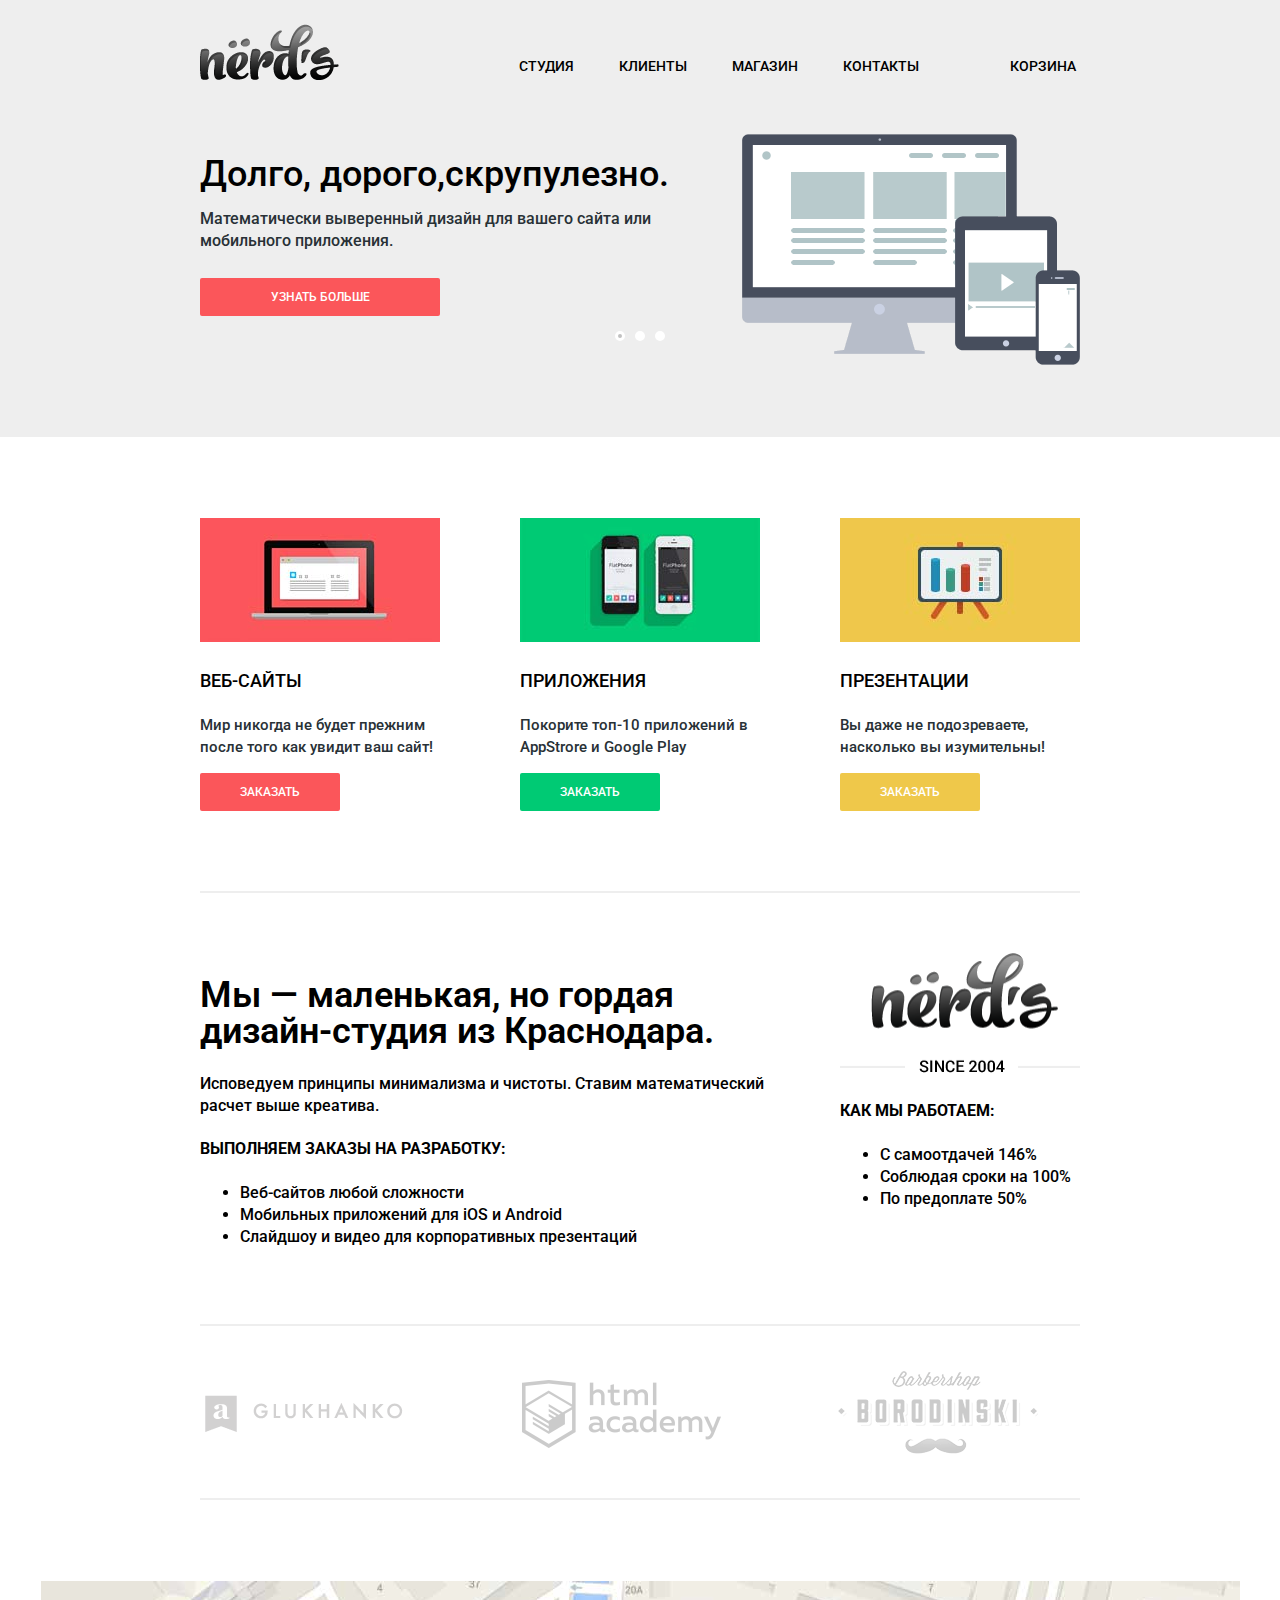
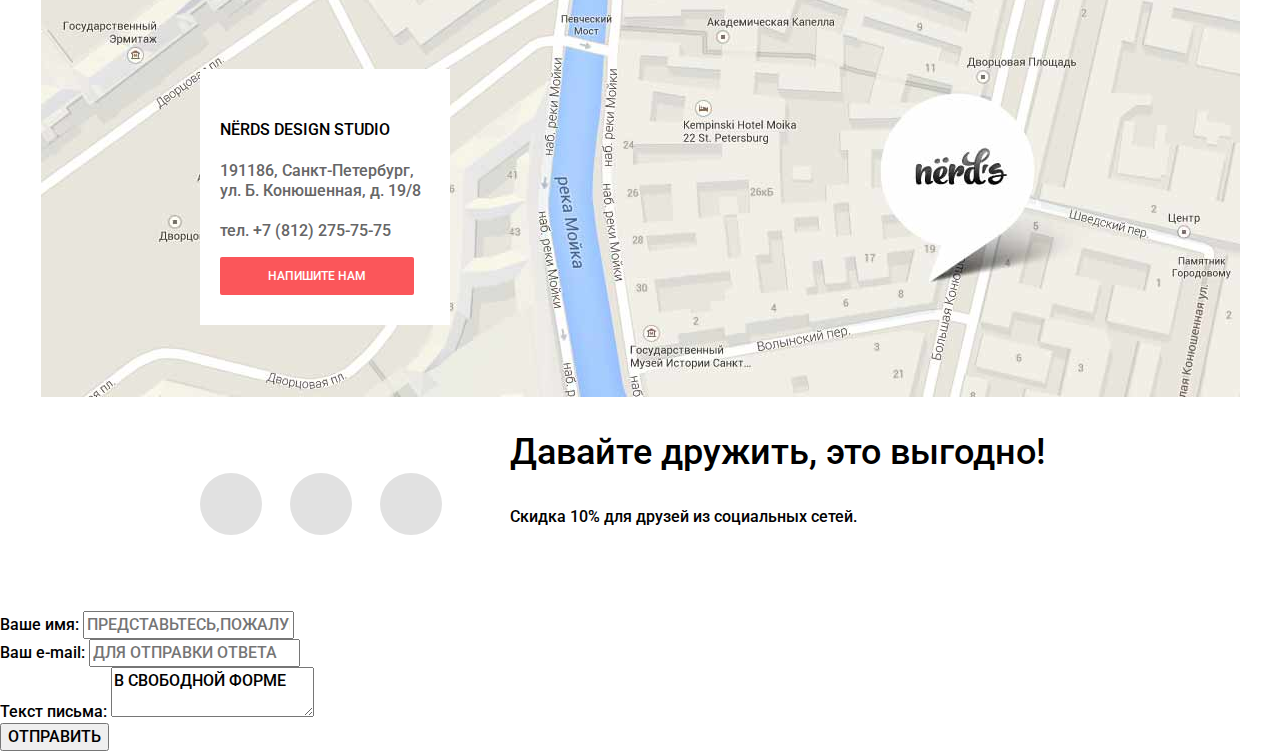
==== index.html @ f67acc04 "popup" ====
<!DOCTYPE html>
<html lang="ru">
  <head>
    <meta charset="utf-8">
    <title>Дизайн-студия:"Нёрдс"</title>
    <link rel="stylesheet" href="https://fonts.googleapis.com/css?family=Roboto:500,700&amp;subset=latin,cyrillic" >
    <link rel="stylesheet" href="css/normalize.css">
    <link rel="stylesheet" href="css/style.css">
  </head>
  <body>
    <header class="main-header">
      <div class="container">
        <div class="header-top clearfix">
          <div class="main-logo">
            <a class="logo-link">
              <img src="img/logo-index-header.png" width="139" height="56" alt="Нёрдс">
            </a>
          </div>
          <nav class="main-navigator">
            <ul class="main-navigator-list">
              <li class="main-nav-list-item">
                <a class="main-nav-list-link">СТУДИЯ</a>
              </li>
              <li class="main-nav-list-item">
                <a class="main-nav-list-link" href="#">КЛИЕНТЫ</a>
              </li>
              <li class="main-nav-list-item">
                <a class="main-nav-list-link" href="catalog.html">МАГАЗИН</a>
              </li>
              <li class="main-nav-list-item">
                <a class="main-nav-list-link" href="#">КОНТАКТЫ</a>
              </li>
            </ul>
          </nav>
          <div class="user-block">
            <div class="cart">
              <a class="cart-link" href="#">КОРЗИНА
              </a>
            </div>
          </div>
        </div>
        <div class="header-slider">
          <input id="slider-control-btn-1" class="header-slider-toggle" type="radio" name="toggle" checked>
          <input id="slider-control-btn-2" class="header-slider-toggle" type="radio" name="toggle">
          <input id="slider-control-btn-3" class="header-slider-toggle" type="radio" name="toggle">
          <div class="header-slider-controls">
            <label class="header-slider-control" for="slider-control-btn-1"></label>
            <label class="header-slider-control" for="slider-control-btn-2"></label>
            <label class="header-slider-control" for="slider-control-btn-3"></label>
          </div>
          <div class="header-slides">
            <div class="header-slide">
              <div class="header-slide-content">
                <h2 class="header-slide-title">Долго, дорого,скрупулезно.</h2>
                <p class="header-slider-text">Математически выверенный дизайн для вашего сайта или мобильного приложения.</p>
                <a class="btn btn-red slider-btn" href="#">УЗНАТЬ БОЛЬШЕ</a>
              </div>
            </div>
            <div class="header-slide">
              <div class="header-slide-content">
                <h2 class="header-slide-title">Любите ли вы математику,как любим ее мы?</h2>
                <p class="header-slider-text">Нашим дизайнерам мы удаляем нейроны, ответственные за креатив, чтобы дать им возможность все просчитать</p>
                <a class="btn btn-red slider-btn" href="#">УЗНАТЬ БОЛЬШЕ</a>
              </div>
            </div>
            <div class="header-slide">
              <div class="header-slide-content">
                <h2 class="header-slide-title">Только наркотики,только хардкор!</h2>
                <p class="header-slider-text">Все дизайнерские решения в нашей компании принимаются только под воздействием качественных галлюциногенов</p>
                <a class="btn btn-red slider-btn" href="#">УЗНАТЬ БОЛЬШЕ</a>
              </div>
            </div>
          </div>          
        </div>
      </div>
    </header>
    <main class="content">
      <div class="container">
        <div class="features clearfix">
          <div class="features-item websites">
            <a href="#">
              <img src="img/index-features-webs.jpg" width="240" height="124"  alt="Веб-сайты">
            </a>
            <h3>
              <a class="features-item-link" href="#">ВЕБ-САЙТЫ</a>
            </h3>
            <p class="features-item-text">Мир никогда не будет прежним после того как увидит ваш сайт!</p>
            <a class="btn btn-red" href="#">ЗАКАЗАТЬ</a>
          </div>
          <div class="features-item apps">
            <a href="#">
            <img src="img/index-features-apps.jpg" width="240" height="124" alt="Приложения"></a>
            <h3>
              <a class="features-item-link" href="#"> ПРИЛОЖЕНИЯ</a>
            </h3>
            <p class="features-item-text">Покорите топ-10 приложений в AppStrore и Google Play</p>
            <a class="btn btn-green" href="#">ЗАКАЗАТЬ</a>
          </div>
          <div class="features-item presentations">
            <a href="#">
              <img src="img/index-features-present.jpg" width="240" height="124" alt="Презентации"></a>
            <h3>
              <a class="features-item-link" href="#">ПРЕЗЕНТАЦИИ</a>
            </h3>
            <p class="features-item-text">Вы даже не подозреваете, насколько вы изумительны!</p>
            <a class="btn btn-yellow" href="#">ЗАКАЗАТЬ</a>
          </div>
        </div>
        <div class="seo-block clearfix">
          <div class="column-left">
            <h1>Мы — маленькая, но гордая дизайн-студия из Краснодара.</h1>
            <p>Исповедуем принципы минимализма и чистоты. Ставим математический расчет выше креатива.</p>
            <h4>ВЫПОЛНЯЕМ ЗАКАЗЫ НА РАЗРАБОТКУ:</h4>
            <ul>
              <li>Веб-сайтов любой сложности</li>
              <li>Мобильных приложений для iOS и Android</li>
              <li>Слайдшоу и видео для корпоративных презентаций</li>
            </ul>
          </div>
          <div class="column-right">
            <div class="index-logo-seo">
              <img src="img/index-logo-seo.png" width="240" height="120" alt="Нёрдс">
            </div>
            <h4>КАК МЫ РАБОТАЕМ:</h4>
            <ul>
              <li>С самоотдачей 146%</li>
              <li>Соблюдая сроки на 100%</li>
              <li>По предоплате 50%</li>
            </ul>
          </div>
        </div>
        <div class="partners clearfix">
          <a class="partners-logo" href="#">
            <img src="img/glukhanko.png" width="209" height="86" alt="Glukhanko">
          </a>
          <a class="partners-logo" href="#">
            <img src="img/htmlacademy.png" width="209" height="86" alt="htmlacademy">
          </a>
          <a class="partners-logo" href="#">
            <img src="img/barbershop.png" width="209" height="86" alt="Barbershop Borodinski">
          </a>
        </div>
      </div>
    </main>
    <footer class="main-footer">
      <div class="location">
        <div class="container">  
          <div class="footer-contacts">
            <p>
              <b class="footer-contacts-subtitle">NЁRDS DESIGN STUDIO
              </b>
            <p class="footer-contacts-address">
              191186, Санкт-Петербург,<br>
              ул. Б. Конюшенная, д. 19/8<br><br>
              тел. +7 (812) 275-75-75
            </p>
            <a class="btn btn-red contacts-btn" href="#">НАПИШИТЕ НАМ</a>
          </div>
        </div>
      </div>
      <div class="container clearfix">
        <div class="footer-social">
          <a class="social-btn social-btn-vk" href="#">VK</a>
          <a class="social-btn social-btn-fb" href="#">FB</a>
          <a class="social-btn social-btn-in" href="#">IN</a>
        </div>
        <div class="footer-promo">
          <p class="footer-subtitle">Давайте дружить, это выгодно!</p>
          <p class="footer-promo-text">Скидка 10% для друзей из социальных сетей.</p>
        </div>
      </div>
    </footer>
      <form action="#" method="post">
        <div class="popup-item">
          <label for="popup-user-name">Ваше имя:</label>
          <input id="popup-user-name" type="text" name="user-name" placeholder="ПРЕДСТАВЬТЕСЬ,ПОЖАЛУЙСТА">
        </div>
        <div class="popup-item">
          <label for="popup-user-mail">Ваш e-mail:</label>
          <input id="popup-user-mail" type="email" name="user-mail" placeholder="ДЛЯ ОТПРАВКИ ОТВЕТА">
        </div>
        <div class="popup-item">
          <label for="popup-letter">Текст письма:</label>
          <textarea id="popup-letter" name="user-letter">В СВОБОДНОЙ ФОРМЕ</textarea>
        </div>
        <input type="submit" value="ОТПРАВИТЬ">
      </form>
    </div>
  </body>
</html>
---- css/style.css ----
/*  fonts  */

@font-face {
  font-weight: normal;
  font-style: normal;

  font-family: "symbols-nerds";
  src: url("../fonts/symbols-nerds.woff") format("woff"),
       url("../fonts/symbols-nerds.woff2") format("woff2");
}

[class^="icon-"]::before,
[class*=" icon-"]::before {
  display: inline-block;
  width: 1em;
  margin-right: 0.2em;
  margin-left: 0.2em;

  font-weight: normal;
  line-height: 1em;
  font-family: "symbols-nerds";
  text-align: center;
  text-transform: none;
  text-decoration: inherit;
  font-style: normal;
  font-variant: normal;

  speak: none;
}

.icon-basket::before { content: "\62"; } /* "b" */
.icon-facebook::before { content: "\66"; } /* "f" */
.icon-twitter::before { content: "\74"; } /* "t" */
.icon-vk::before { content: "\76"; } /* "v" */
.icon-up-dir::before { content: "\25b2"; } /* "▲" */
.icon-down-dir::before { content: "\25bc"; } /* "▼" */
.icon-circle::before { content: "\25cb"; } /* "○" */
.icon-circle-dot::before { content: "\25cf"; } /* "●" */
.icon-check-off::before { content: "\2610"; } /* "☐" */
.icon-check-on::before { content: "\2611"; } /* "☑" */
.icon-instagramm::before { content: "📷"; } /* "\1f4f7" */

body {
  font-size: 16px;
  font-weight: 500;
  font-family: "Roboto","Open Sans",sans-serif;
  line-height: 22px;
}

h1 {
  font-size: 36px;
  font-weight: 600;
  line-height: 36px;
}

h2 {
  font-size: 36px;
  font-weight: 500;
  line-height: 36px;
}

h3 {
  font-size: 18px;
  font-weight: 500;
  line-height: 30px;
}

.clearfix::after {
  content: "";

  display: block;
  clear: both;
}

.container {
  width: 880px;
  padding: 1px 10px;
  margin: 0 auto;
}

                          /*  buttons  */

.btn {
  color: #ffffff;
  border: none;
  outline: none;
  cursor: pointer;
  text-align: center;
  display: inline-block;
  border-radius: 2px;
}

.btn-red {
  background: #fb565a;
  font-size: 12px;
  font-weight: 500;
  font-family: "Roboto","Open Sans",sans-serif;
  line-height: 18px;  
  text-decoration: none;
  padding: 10px 40px;
}

.btn-green {
  background: #00ca74;
  font-size: 12px;
  font-weight: 500;
  font-family: "Roboto","Open Sans",sans-serif;
  line-height: 18px;
  text-decoration: none;
  padding: 10px 40px;
}

.btn-yellow {
  background: #efc84a;
  font-size: 12px;
  font-weight: 500;
  font-family: "Roboto","Open Sans",sans-serif;
  line-height: 18px;
  text-decoration: none;
  padding: 10px 40px;
}

.item-popup .btn-red {
  font-size: 18px;
  line-height: 8,65px;
}

                          /*  header  */

.main-header {
  margin-bottom: 80px;
  background-color: #eeeeee;
}

.header-top {
  margin-top: 23px;
  margin-bottom: 40px;
}

.main-logo {
  float: left;
  width: 139px;
  margin-right: 145px;
}

/*  navigator  */

.main-navigator {
  float: left;
  width: 480px;
  margin-top: 27px;
}

.main-nav-list-link {
  color: #000000;
  text-decoration: none;
}

.main-nav-list-link:hover {
  color: #fa6467;
}

.main-nav-list-link:active {
  color: #000000;
  opacity: 0.4;
}

.main-navigator-list {
  margin: 0;
  padding: 0;
  list-style: none;
  font-size: 0;
  text-align: right;
}

.main-nav-list-item {
  display: inline-block;
  vertical-align: bottom;
  font-size: 14px;
  line-height: 30px;
  margin-right: 45px;
}

.header-nav-list-item:last-child {
  margin-right: 0;
}

/*  user-block  */

.user-block {
  float: right;
  width: 110px;
  margin-top: 27px;
}

.cart-link {
  font-size: 14px;
  line-height: 30px;
  color: #000000;
  text-decoration: none;
  padding-left: 40px;
}

.cart-link:hover {
  color: #fa6467;
}

.cart-link:active {
  color: #000000;
  opacity: 0.4;
}

/*сделать before */
/*
.icon-basket::before {
  margin-right: 14px;
  opacity: 0.3;
}

.icon-basket:active::before {
  opacity: 0.15;
}

.icon-basket:hover::before {
  opacity: 1;
}
*/
/*  slider  */

.header-slider {
  position: relative;
  width: 880px;
  min-height: 310px;
}

.header-slide-content {
  width: 500px;
}

.header-slide-title {
  margin-bottom: 10px;
}

.header-slider-text {
  color: #283136;
}

.slider-btn {
  width: 160px;
  margin-top: 10px;
}

.header-slide {
  position: absolute;
  top: 0;
  left: 0;
  width: 100%;
  height: 310px;
}

.header-slide:nth-child(1) {
  background-image: url("../img/header-slide-1.png");
  background-repeat: no-repeat;
  background-position: 100% 10%;
}

.header-slide:nth-child(2) {
  background-image: url("../img/header-slide-2.png");
  background-repeat: no-repeat;
  background-position: 100% 10%;
}

.header-slide:nth-child(3) {
  background-image: url("../img/header-slide-3.png");
  background-repeat: no-repeat;
  background-position: 100% 0;
}

.header-slide {
  display: none;
}

.header-slider-controls {
  position: absolute;
  bottom: 95px;
  left: 50%;
  width: 200px;
  height: 10px;
  margin-left: -100px;
  text-align: center;
  z-index: 1000;
}

.header-slider-control {
  display: inline-block;
  width: 4px;
  height: 4px;  
  border: 3px solid white;
  vertical-align: top;
  margin: 0 3px;
  background: white;
  border-radius: 50%;
  cursor: pointer;
}

.header-slider-toggle {
  display: none;
}

.header-slider-controls .active {
  background: #c1c1c1;
}

#slider-control-btn-1:checked ~ .header-slides .header-slide:nth-child(1) {
  display: block;
}

#slider-control-btn-2:checked ~ .header-slides .header-slide:nth-child(2) {
  display: block;
}

#slider-control-btn-3:checked ~ .header-slides .header-slide:nth-child(3) {
  display: block;
}

#slider-control-btn-1:checked ~ .header-slider-controls label[for="slider-control-btn-1"],
#slider-control-btn-2:checked ~ .header-slider-controls label[for="slider-control-btn-2"],
#slider-control-btn-3:checked ~ .header-slider-controls label[for="slider-control-btn-3"] {
  background: #c1c1c1;
}

.catalog-header-caption {
  text-align: center;

  padding: 30px 100px;
  padding-bottom: ;
}

                          /*  main  */

/*  features  */

.features-item-text {
  font-size: 15px;
  line-height: 22px;
  font-weight: 500;
  color: #283136;
}

.features {
  margin-bottom: 80px;
}

.features-item {
  float: left;
  width: 240px;
  margin-right: 80px;
}

.features-item:nth-child(3n) {
  margin-right: 0;
}

.features-item-link {
  text-decoration: none;
  color: #000000;
}

/*  seo  */

.seo-block {
  border-top: 2px solid #eeeeee;
  border-bottom: 2px solid #eeeeee;
  padding: 60px 0;
  margin-bottom: 45px;
}

.column-left {
  float: left;
  width: 580px;
}

.column-right {
  float: right;
  width: 240px;
}

/*  partners  */

.partners {
  border-bottom: 2px solid #eeeeee;
  padding-bottom: 35px;
}

.partners-logo {
  float: left;
  width: 209px;
  margin-right: 108px;
  opacity: 0.2;
}

.partners-logo:nth-child(3n) {
  margin-right: 0;
}

/*  catalog  */

.catalog-filter {
  float: left;
  width: 240px;
}

.catalog {
  float: right;
  width: 560px;
}

.catalog-sorting {
  margin-bottom: 20px;

}

.catalog-sorting-list {
  margin: 0;
  padding: 0;
  list-style: none;
  font-size: 0;
}

.catalog-item {
  float: left;
  width: 240px;
  margin-right: 80px;
}

.catalog-item:nth-child(2n) {
  margin-right: 0;
}

.catalog-sorting-subtitle,
.catalog-sorting-link {
  font-size: 12px;
  line-height: 18px;
  font-weight: 500;
  font-family: "Roboto","Open Sans",sans-serif;
  display: inline-block;
  vertical-align: middle;
}

.catalog-sorting-link {
  color: #000;
  text-decoration: none;
  border-bottom: 1px dashed #00ca74;
  opacity: 0.3;

}

.catalog-sorting-link:active {
  opacity: 1;
  border-bottom: none;
}

.catalog-sorting-link:hover {
  opacity: 1;
  border-bottom: 1px solid #00ca74;
}

.catalog-pagination {
  width: 285px;
}

                          /*  footer  */

.main-footer {
  margin-top: 80px;
}

.location {
  width: 100%;
  height: 416px;
  background-image: url("../img/map-img.jpg");
  background-repeat: no-repeat;
  background-position: 50% 50%;
}

.footer-contacts {
  width: 230px;
  background-color: #ffffff;
  padding-left: 20px;
  padding-top: 30px;
  padding-bottom: 30px;
  margin-top: 87px;
  vertical-align: bottom;
}

.footer-contacts-subtitle {
  font-weight: 500;
  line-height: 30px;
}

.footer-contacts-address {
  line-height: 20px;
  color: #666666;
}

.contacts-btn {
  padding-left: 48px;
  padding-right: 48px;
}

.footer-social {
  float: left;
  width: 270px;
  font-size: 0;
  margin: 75px 0;
}

.social-btn {
  display: inline-block;
  width: 62px;
  height: 62px;
  background: #e1e1e1;
  text-decoration: none;
  margin-right: 28px;
  vertical-align: top;
  border-radius: 50%;
}

.social-btn:hover {
  background-color: #fb565a;
}

.footer-promo {  
  float: right;
  width: 570px;
}

.footer-subtitle {
  font-size: 36px;
  line-height: 36px;
}


.popup {
  display: none;
}
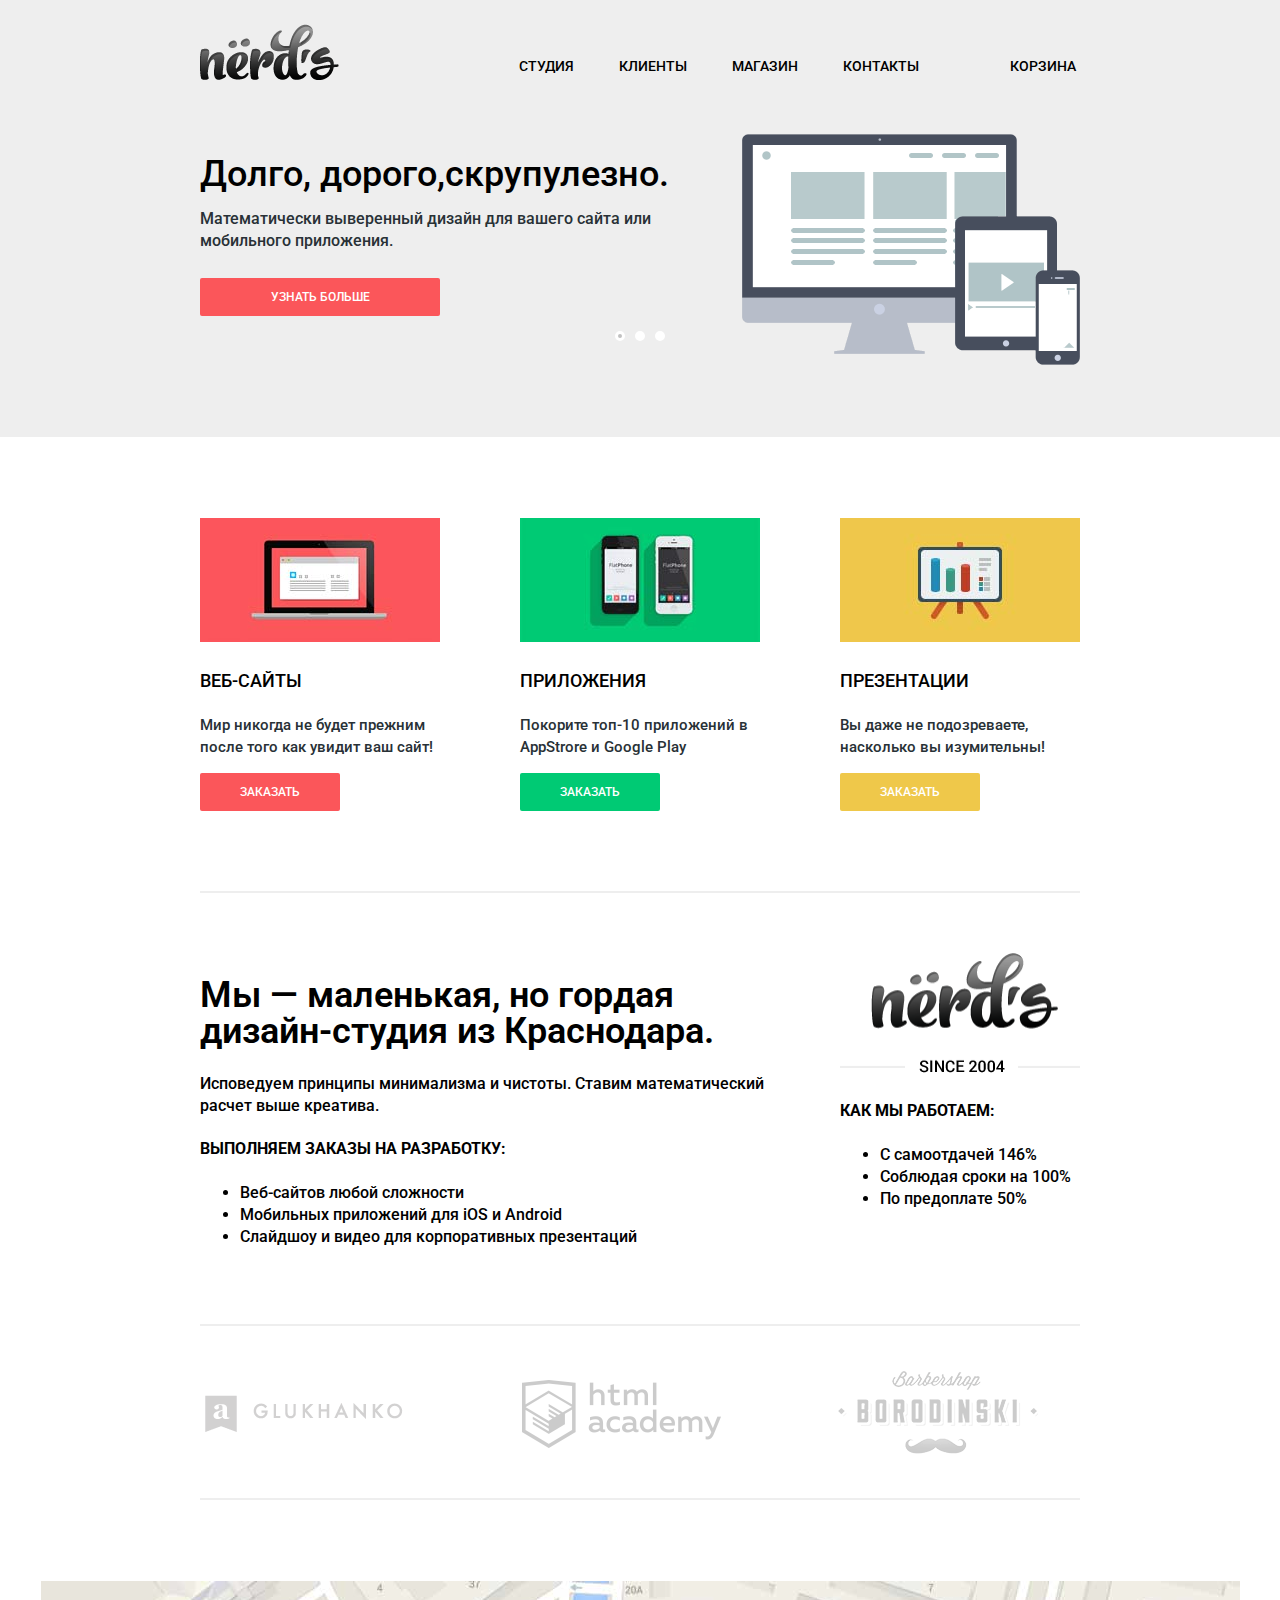
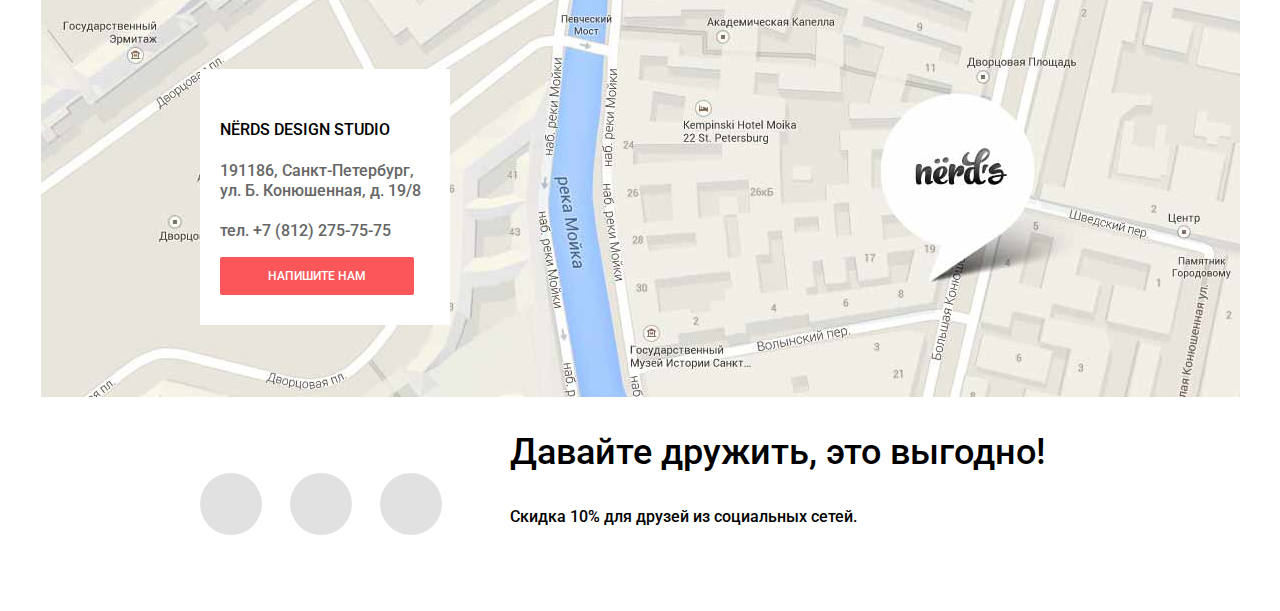
==== commit 90b4935c: "popup" ====
--- a/index.html
+++ b/index.html
@@ -170,20 +170,22 @@
         </div>
       </div>
     </footer>
+    <div class="popup">
+      <button class="popup-close"></button>
       <form action="#" method="post">
-        <div class="popup-item">
+        <div class="popup-item-name">
           <label for="popup-user-name">Ваше имя:</label>
           <input id="popup-user-name" type="text" name="user-name" placeholder="ПРЕДСТАВЬТЕСЬ,ПОЖАЛУЙСТА">
         </div>
-        <div class="popup-item">
+        <div class="popup-item-mail">
           <label for="popup-user-mail">Ваш e-mail:</label>
           <input id="popup-user-mail" type="email" name="user-mail" placeholder="ДЛЯ ОТПРАВКИ ОТВЕТА">
         </div>
-        <div class="popup-item">
+        <div class="popup-item-letter">
           <label for="popup-letter">Текст письма:</label>
-          <textarea id="popup-letter" name="user-letter">В СВОБОДНОЙ ФОРМЕ</textarea>
+          <textarea id="popup-letter" name="user-letter" placeholder="В СВОБОДНОЙ ФОРМЕ"></textarea>
         </div>
-        <input type="submit" value="ОТПРАВИТЬ">
+        <input class="btn btn-red popup-btn" type="submit" value="ОТПРАВИТЬ">
       </form>
     </div>
   </body>
--- a/css/style.css
+++ b/css/style.css
@@ -120,9 +120,35 @@
   padding: 10px 40px;
 }
 
-.item-popup .btn-red {
-  font-size: 18px;
-  line-height: 8,65px;
+.social-btn {
+  display: inline-block;
+  width: 62px;
+  height: 62px;
+  background: #e1e1e1;
+  text-decoration: none;
+  margin-right: 28px;
+  vertical-align: top;
+  border-radius: 50%;
+}
+
+.social-btn:hover {
+  background-color: #fb565a;
+}
+
+.popup-btn {
+  width: 100%;
+}
+
+.popup-close {
+  width: 43px;
+  height: 43px;
+  display: block;
+  margin-left: auto;
+  background: #fb565a url("../img/popup-closed-btn.svg") no-repeat 50% 50%;
+  border-radius: 50%;
+  position: relative;
+  left: 86px;
+  bottom: 4px;
 }
 
                           /*  header  */
@@ -515,20 +541,7 @@
   margin: 75px 0;
 }
 
-.social-btn {
-  display: inline-block;
-  width: 62px;
-  height: 62px;
-  background: #e1e1e1;
-  text-decoration: none;
-  margin-right: 28px;
-  vertical-align: top;
-  border-radius: 50%;
-}
-
-.social-btn:hover {
-  background-color: #fb565a;
-}
+
 
 .footer-promo {  
   float: right;
@@ -540,6 +553,41 @@
   line-height: 36px;
 }
 
+                          /*  popup  */
+
+.popup {
+  width: 460px;
+  padding-top: 10px;
+  padding-left: 80px;
+  padding-right: 90px;
+  padding-bottom: 54px;
+  margin: 0 auto;
+  outline: 1px solid black;
+}
+
+#popup-user-name,
+#popup-user-mail {
+  width: 186px;
+  padding: 9px 15px;
+  margin: 4px 0;
+  font-family: "Roboto","Open Sans",sans-serif;
+  font-size: 12px;
+  font-weight: 500;
+  line-height: 18px;
+  border: 2px solid #d7dcde;
+}
+
+#popup-letter {
+  width: 428px;
+  height: 100px;
+  padding: 8px 14px;
+  margin: 8px 0;
+  font-family: "Roboto","Open Sans",sans-serif;
+  font-size: 12px;
+  font-weight: 500;
+  line-height: 18px;
+  border: 2px solid #d7dcde;
+}
 
 .popup {
   display: none;
@@ -547,42 +595,50 @@
 
 
 
-
-
-
-
-
-
-
-
-
-
-
-
-
-
-
-
-
-
-
-
-
-
-
-
-
-
-
-
-
-
-
-
-
-
-
-
-
-
-
+.popup-item-name {
+  float: left;
+  width: 220px;
+  margin-bottom: 11px;
+  margin-right: 18px;
+  padding: 0;
+}
+
+.popup-item-mail {
+  float: left;
+  width: 220px;
+  margin: 0;
+  padding: 0;
+}
+
+.popup-item-letter {
+  margin-bottom: 31px;
+  clear: both;
+}
+
+
+
+
+
+
+
+
+
+
+
+
+
+
+
+
+
+
+
+
+
+
+
+
+
+
+
+
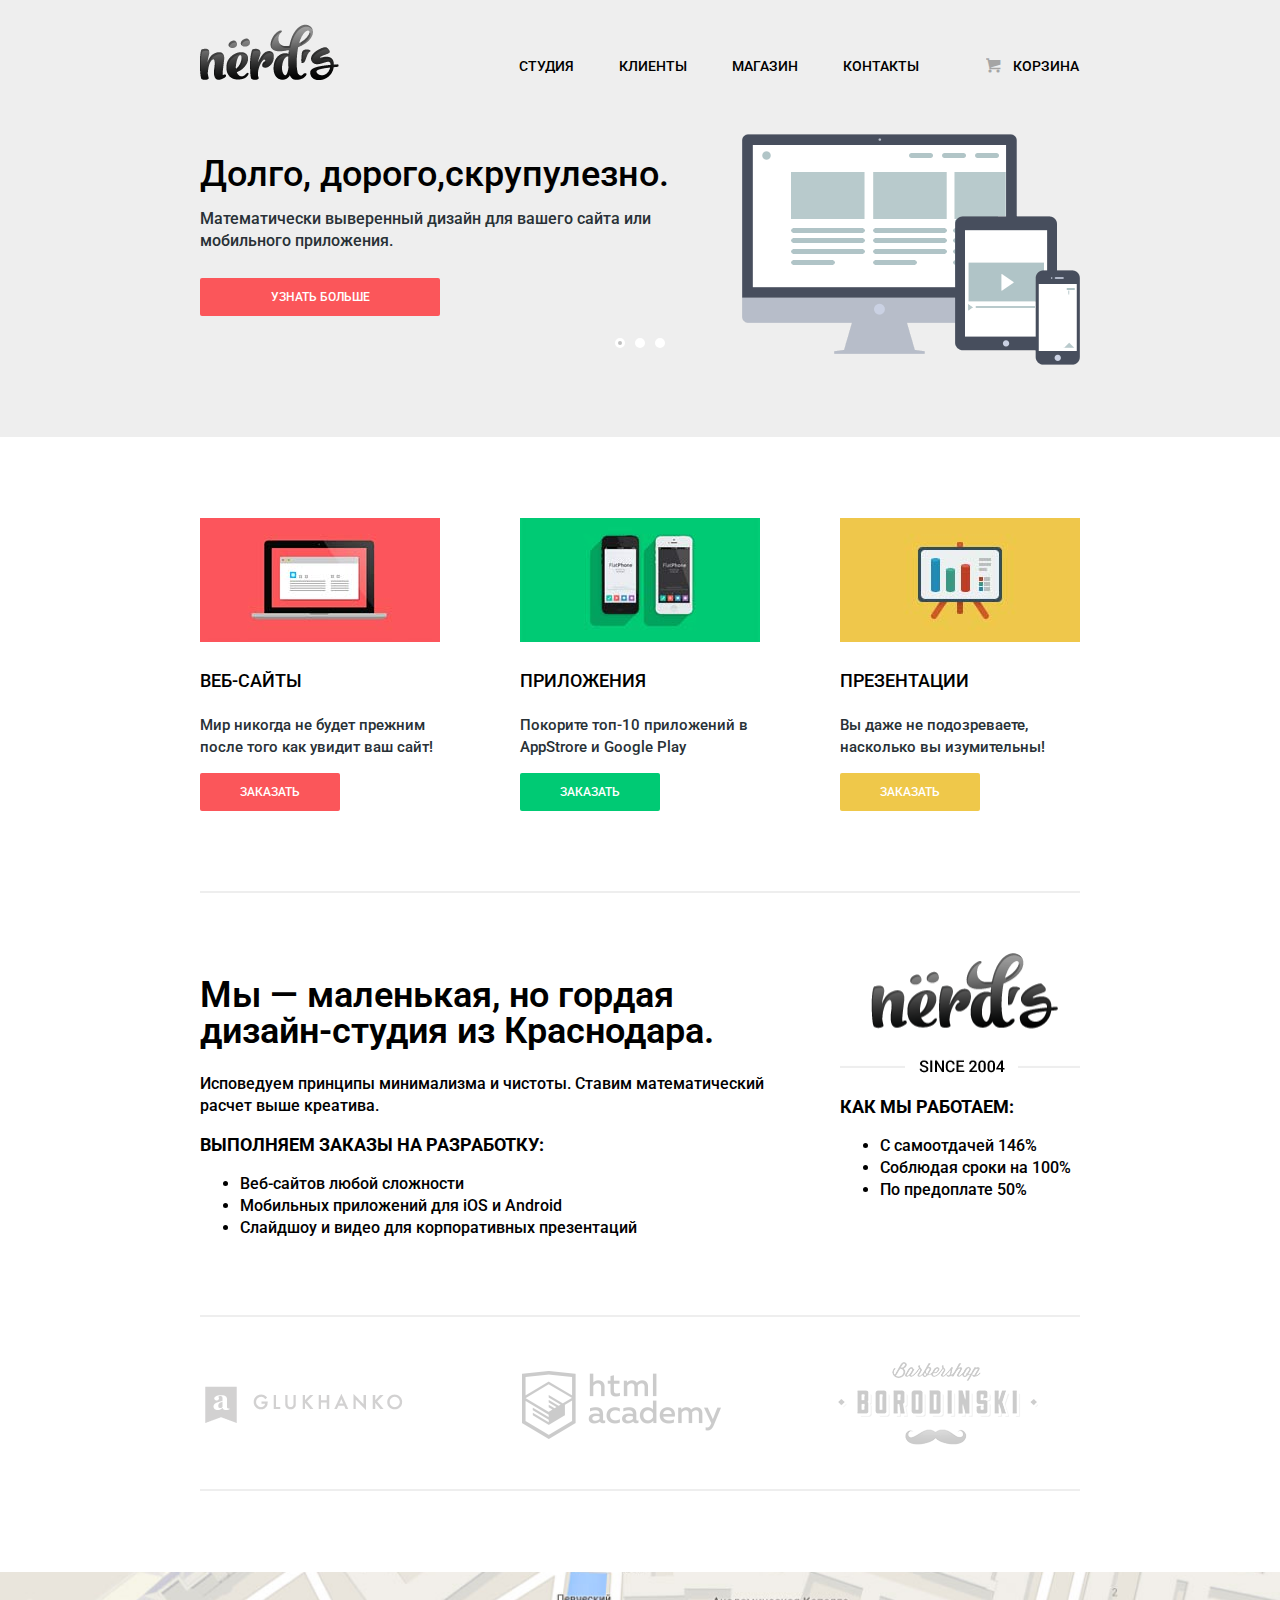
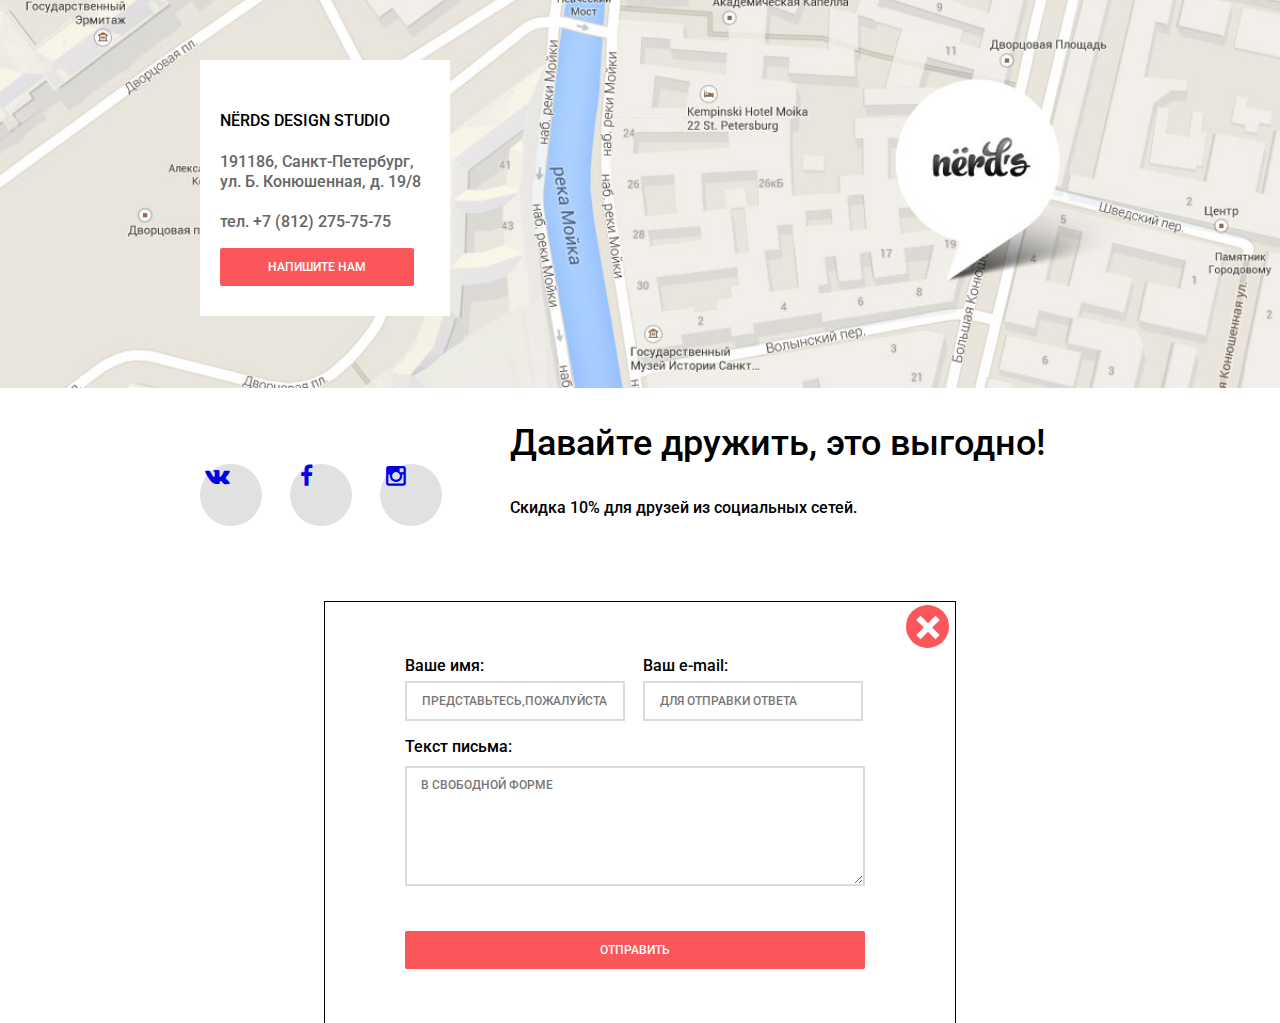
==== commit a0716d71: "Update" ====
--- a/index.html
+++ b/index.html
@@ -34,7 +34,7 @@
           </nav>
           <div class="user-block">
             <div class="cart">
-              <a class="cart-link" href="#">КОРЗИНА
+              <a class="cart-link icon-basket" href="#">КОРЗИНА
               </a>
             </div>
           </div>
@@ -160,9 +160,9 @@
       </div>
       <div class="container clearfix">
         <div class="footer-social">
-          <a class="social-btn social-btn-vk" href="#">VK</a>
-          <a class="social-btn social-btn-fb" href="#">FB</a>
-          <a class="social-btn social-btn-in" href="#">IN</a>
+          <a class="social-btn icon-vk" href="#"></a>
+          <a class="social-btn icon-facebook" href="#"></a>
+          <a class="social-btn icon-instagramm" href="#"></a>
         </div>
         <div class="footer-promo">
           <p class="footer-subtitle">Давайте дружить, это выгодно!</p>
--- a/css/style.css
+++ b/css/style.css
@@ -65,6 +65,11 @@
   line-height: 30px;
 }
 
+h4 {
+  font-size: 18px;
+  line-height: 8px;
+}
+
 .clearfix::after {
   content: "";
 
@@ -120,14 +125,21 @@
   padding: 10px 40px;
 }
 
+.contacts-btn {
+  padding-left: 48px;
+  padding-right: 48px;
+}
+
 .social-btn {
+  font-size: 23px;
+  font-weight: 20px;
   display: inline-block;
   width: 62px;
   height: 62px;
   background: #e1e1e1;
   text-decoration: none;
   margin-right: 28px;
-  vertical-align: top;
+  vertical-align: middle;
   border-radius: 50%;
 }
 
@@ -144,11 +156,40 @@
   height: 43px;
   display: block;
   margin-left: auto;
-  background: #fb565a url("../img/popup-closed-btn.svg") no-repeat 50% 50%;
+  background: #fb565a;
   border-radius: 50%;
   position: relative;
-  left: 86px;
-  bottom: 4px;
+  left: 84px;
+  bottom: 7px;
+  border: none;
+}
+
+.popup-close::before {
+  content: "";
+  display: block;
+  width: 6px;
+  height: 27px;
+  background: #ffffff;
+  position: absolute;
+  top: 50%;
+  left: 50%;
+  margin-left: -3px;
+  margin-top: -13px;
+  transform: rotate(45deg);
+}
+
+.popup-close::after {
+  content: "";
+  display: block;
+  width: 6px;
+  height: 27px;
+  background: #ffffff;
+  position: absolute;
+  top: 50%;
+  left: 50%;
+  margin-left: -3px;
+  margin-top: -13px;
+  transform: rotate(135deg);
 }
 
                           /*  header  */
@@ -224,7 +265,7 @@
   line-height: 30px;
   color: #000000;
   text-decoration: none;
-  padding-left: 40px;
+  padding-left: 12px;
 }
 
 .cart-link:hover {
@@ -236,21 +277,12 @@
   opacity: 0.4;
 }
 
-/*сделать before */
-/*
 .icon-basket::before {
-  margin-right: 14px;
+  font-size: 16px;
+  margin-right: 12px;
   opacity: 0.3;
 }
 
-.icon-basket:active::before {
-  opacity: 0.15;
-}
-
-.icon-basket:hover::before {
-  opacity: 1;
-}
-*/
 /*  slider  */
 
 .header-slider {
@@ -322,7 +354,7 @@
   width: 4px;
   height: 4px;  
   border: 3px solid white;
-  vertical-align: top;
+  vertical-align: middle;
   margin: 0 3px;
   background: white;
   border-radius: 50%;
@@ -436,14 +468,95 @@
   width: 240px;
 }
 
+.catalog-filter-slider {
+  width: 240px;
+}
+
+.catalog-filter-control {
+  height: 41px;
+  margin-bottom: 15px;
+  padding-top: 39px;
+  padding-right: 20px;
+  padding-left: 20px;
+  border-radius: 5px;
+  position: relative;
+  background: #f1f1f1;
+}
+
+.filter-slide-scale {
+  height: 2px;
+  background: #d7dcde;
+}
+
+.filter-slide-bar {
+  width: 70%;
+  height: 2px;
+  background: #00ca74;
+}
+
+.filter-slide-toggle {
+  width: 4px;
+  height: 4px;
+  border: 8px solid #ffffff;
+  border-radius: 50%;
+  box-shadow: 0 2px 1px 0 #cfcfcf;
+  position: absolute;
+  top: 30px;
+  left: 0;
+  cursor: pointer;
+  background: #ababab;
+}
+
+.toggle-min {
+  left: 20px;
+}
+
+.toggle-max {
+  left: 150px;
+}
+
+.filter-slide-price {
+  font-size: 0;
+}
+
+#slide-price-min,
+#slide-price-max {
+  font-size: 16px;
+  font-weight: 500;
+  line-height: 22px;
+  width: 60px;
+  padding: 8px 10px;
+  margin-left: 10px;
+  margin-right: 6px;
+  border: none;
+  background: #f1f1f1;
+  border-radius: 5px;
+  background: #f1f1f1;
+}
+
+.price-filter {
+  font-size: 16px;
+  font-weight: 500;
+  line-height: 22px;
+}
+
+.catalog-filter-item {
+  display: block;
+}
+
 .catalog {
   float: right;
   width: 560px;
 }
 
+/* catalog-sorting  */
+
 .catalog-sorting {
   margin-bottom: 20px;
-
+}
+
+.catalog-sorting-subtitle {
+  margin-right: 37px;
 }
 
 .catalog-sorting-list {
@@ -451,16 +564,15 @@
   padding: 0;
   list-style: none;
   font-size: 0;
-}
-
-.catalog-item {
-  float: left;
-  width: 240px;
-  margin-right: 80px;
-}
-
-.catalog-item:nth-child(2n) {
-  margin-right: 0;
+  display: inline-block;
+  vertical-align: top;
+  margin-right: 40px;
+}
+
+.catalog-sorting-item {
+  display: inline-block;
+  vertical-align: top;
+  margin-right: 45px;
 }
 
 .catalog-sorting-subtitle,
@@ -469,8 +581,7 @@
   line-height: 18px;
   font-weight: 500;
   font-family: "Roboto","Open Sans",sans-serif;
-  display: inline-block;
-  vertical-align: middle;
+  vertical-align: top;
 }
 
 .catalog-sorting-link {
@@ -478,7 +589,6 @@
   text-decoration: none;
   border-bottom: 1px dashed #00ca74;
   opacity: 0.3;
-
 }
 
 .catalog-sorting-link:active {
@@ -491,10 +601,93 @@
   border-bottom: 1px solid #00ca74;
 }
 
+.catalog-sorting-control {
+  list-style: none;
+  color: #c1c1c1;
+  display: inline-block;
+  vertical-align: top;
+  margin: 0;
+  padding: 0;
+  font-size: 0;
+  margin-left: auto;
+}
+
+.catalog-sorting-dir {
+  font-size: 12px;
+  line-height: 18px;
+  font-weight: 500;
+  font-family: "Roboto","Open Sans",sans-serif;
+  display: inline-block;
+}
+
+.icon-down-dir::before {
+  font-size: 23px;
+  line-height: 20px;
+  margin: 0;
+  padding: 0;
+  width: 15px;
+}
+
+.icon-up-dir::before {
+  font-size: 23px;
+  line-height: 20px;
+  margin: 0;
+  padding: 0;
+  width: 15px;
+}
+
+.catalog-item {
+  float: left;
+  width: 240px;
+  margin-right: 80px;
+  margin-bottom: 80px;
+  position: relative;
+}
+
+.catalog-item:nth-child(2n) {
+  margin-right: 0;
+}
+
+.catalog-item-popup {
+  width: 140px;
+  padding: 15px 30px;
+  text-align: center;
+  position: absolute;
+  top: 20px;
+  left: 20px;
+  background: #ffffff;
+}
+
+.catalog-item-popup-text {
+  font-size: 14px;
+  line-height: 18px;
+}
+
+.catalog-popup-header {
+  line-height: 24px;
+}
+
+.catalog-item-popup {
+  display: none;
+}
+
 .catalog-pagination {
   width: 285px;
 }
 
+.catalog-pagination-list {
+  font-size: 0;
+  margin: 0;
+  padding: 0;
+  list-style: none;
+}
+
+.catalog-pagination-item {
+  font-size: 12px;
+  line-height: 18px;
+}
+
+
                           /*  footer  */
 
 .main-footer {
@@ -502,11 +695,11 @@
 }
 
 .location {
-  width: 100%;
   height: 416px;
   background-image: url("../img/map-img.jpg");
   background-repeat: no-repeat;
   background-position: 50% 50%;
+  background-size: 100%;
 }
 
 .footer-contacts {
@@ -516,7 +709,7 @@
   padding-top: 30px;
   padding-bottom: 30px;
   margin-top: 87px;
-  vertical-align: bottom;
+  vertical-align: middle;
 }
 
 .footer-contacts-subtitle {
@@ -529,19 +722,12 @@
   color: #666666;
 }
 
-.contacts-btn {
-  padding-left: 48px;
-  padding-right: 48px;
-}
-
 .footer-social {
   float: left;
   width: 270px;
   font-size: 0;
   margin: 75px 0;
 }
-
-
 
 .footer-promo {  
   float: right;
@@ -589,12 +775,6 @@
   border: 2px solid #d7dcde;
 }
 
-.popup {
-  display: none;
-}
-
-
-
 .popup-item-name {
   float: left;
   width: 220px;
@@ -615,30 +795,30 @@
   clear: both;
 }
 
-
-
-
-
-
-
-
-
-
-
-
-
-
-
-
-
-
-
-
-
-
-
-
-
-
-
-
+/*.popup {  
+  display: none;
+}
+*/
+
+
+
+
+
+
+
+
+
+
+
+
+
+
+
+
+
+
+
+
+
+
+
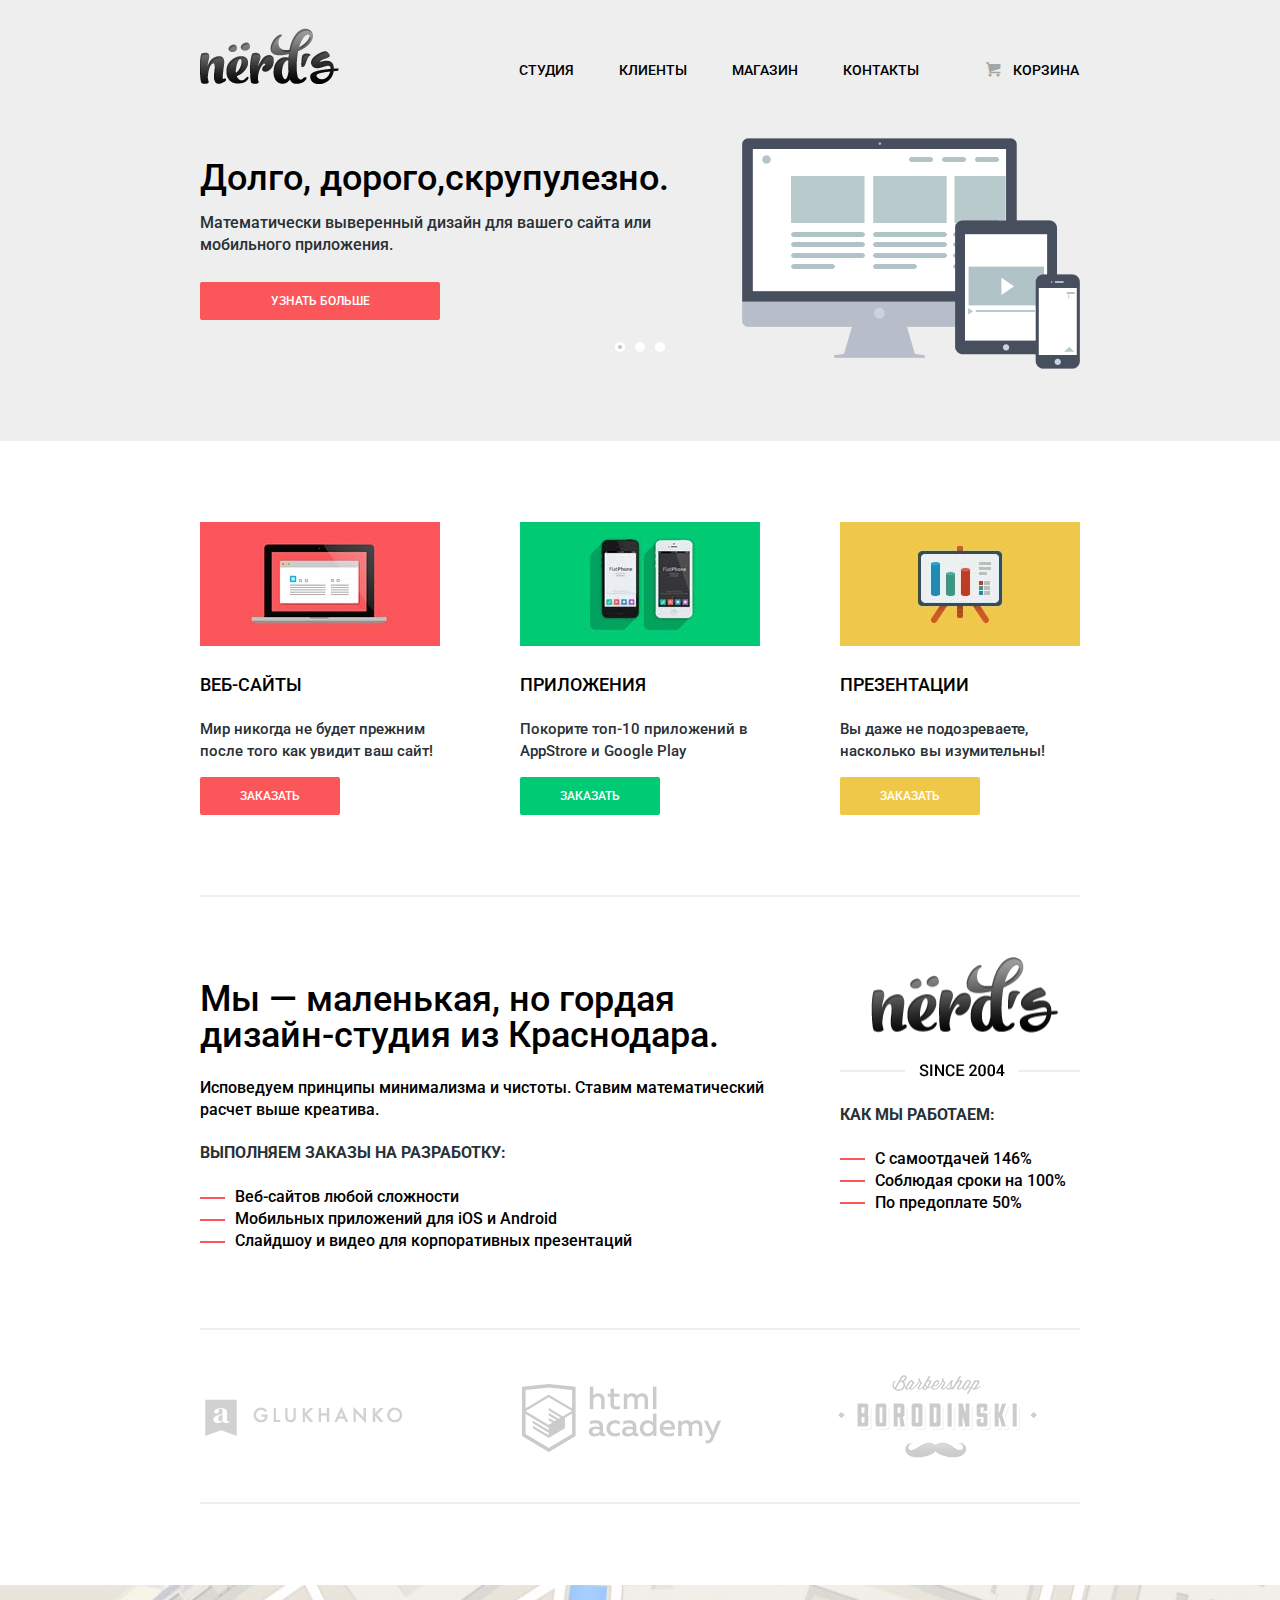
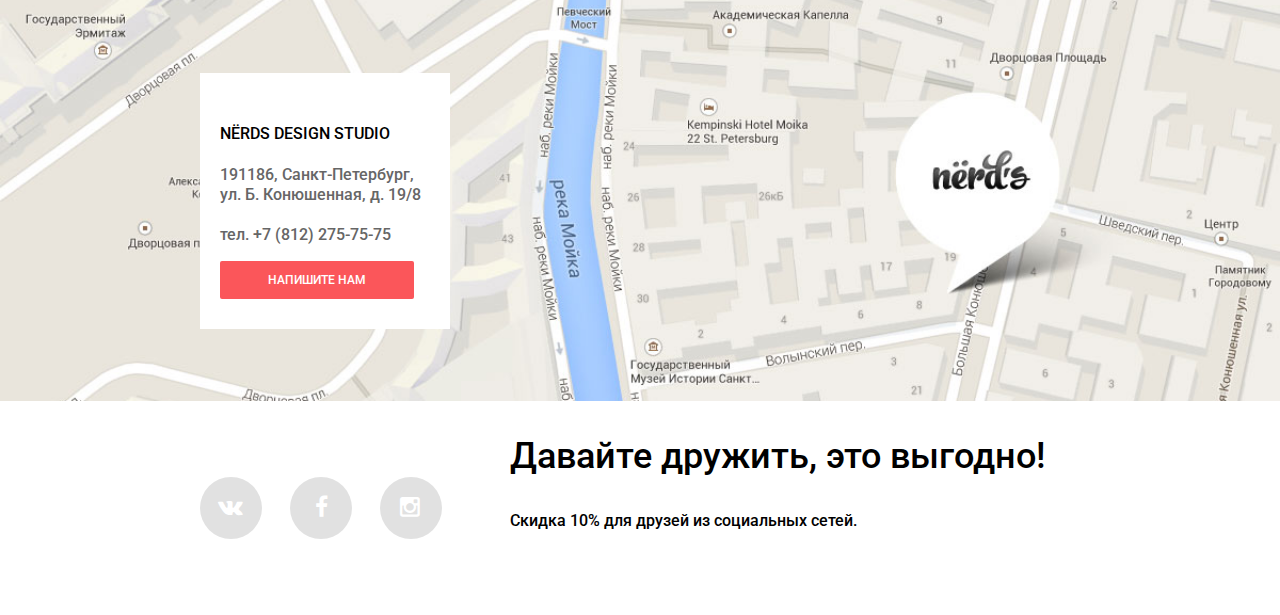
==== commit c718ea84: "Update" ====
--- a/index.html
+++ b/index.html
@@ -19,7 +19,7 @@
           <nav class="main-navigator">
             <ul class="main-navigator-list">
               <li class="main-nav-list-item">
-                <a class="main-nav-list-link">СТУДИЯ</a>
+                <a class="main-nav-list-link main-nav-active">СТУДИЯ</a>
               </li>
               <li class="main-nav-list-item">
                 <a class="main-nav-list-link" href="#">КЛИЕНТЫ</a>
@@ -111,10 +111,10 @@
             <h1>Мы — маленькая, но гордая дизайн-студия из Краснодара.</h1>
             <p>Исповедуем принципы минимализма и чистоты. Ставим математический расчет выше креатива.</p>
             <h4>ВЫПОЛНЯЕМ ЗАКАЗЫ НА РАЗРАБОТКУ:</h4>
-            <ul>
-              <li>Веб-сайтов любой сложности</li>
-              <li>Мобильных приложений для iOS и Android</li>
-              <li>Слайдшоу и видео для корпоративных презентаций</li>
+            <ul class="column-left-list">
+              <li class="column-left-item">Веб-сайтов любой сложности</li>
+              <li class="column-left-item">Мобильных приложений для iOS и Android</li>
+              <li class="column-left-item">Слайдшоу и видео для корпоративных презентаций</li>
             </ul>
           </div>
           <div class="column-right">
@@ -122,10 +122,10 @@
               <img src="img/index-logo-seo.png" width="240" height="120" alt="Нёрдс">
             </div>
             <h4>КАК МЫ РАБОТАЕМ:</h4>
-            <ul>
-              <li>С самоотдачей 146%</li>
-              <li>Соблюдая сроки на 100%</li>
-              <li>По предоплате 50%</li>
+            <ul class="column-right-list">
+              <li class="column-right-item">С самоотдачей 146%</li>
+              <li class="column-right-item">Соблюдая сроки на 100%</li>
+              <li class="column-right-item">По предоплате 50%</li>
             </ul>
           </div>
         </div>
@@ -170,22 +170,22 @@
         </div>
       </div>
     </footer>
-    <div class="popup">
-      <button class="popup-close"></button>
-      <form action="#" method="post">
-        <div class="popup-item-name">
-          <label for="popup-user-name">Ваше имя:</label>
-          <input id="popup-user-name" type="text" name="user-name" placeholder="ПРЕДСТАВЬТЕСЬ,ПОЖАЛУЙСТА">
+    <div class="footer-contacts-popup">
+      <form class="form" action="#" method="post">
+        <button type="button" class="popup-close"></button>
+        <div class="form-fieldset form-fieldset-name ">
+          <label for="form-user-name">Ваше имя:</label>
+          <input id="form-user-name" class="form-user-name-value" type="text" name="user-name" placeholder="ПРЕДСТАВЬТЕСЬ,ПОЖАЛУЙСТА">
         </div>
-        <div class="popup-item-mail">
-          <label for="popup-user-mail">Ваш e-mail:</label>
-          <input id="popup-user-mail" type="email" name="user-mail" placeholder="ДЛЯ ОТПРАВКИ ОТВЕТА">
+        <div class="form-fieldset form-fieldset-email ">
+          <label for="form-user-mail">Ваш e-mail:</label>
+          <input id="form-user-mail" class="form-user-mail-value" type="email" name="user-mail" placeholder="ДЛЯ ОТПРАВКИ ОТВЕТА">
         </div>
-        <div class="popup-item-letter">
-          <label for="popup-letter">Текст письма:</label>
-          <textarea id="popup-letter" name="user-letter" placeholder="В СВОБОДНОЙ ФОРМЕ"></textarea>
+        <div class="form-fieldset form-fieldset-letter ">
+          <label for="form-user-letter">Текст письма:</label>
+          <textarea id="form-user-letter" class="form-user-letter-value" name="user-letter" placeholder="В СВОБОДНОЙ ФОРМЕ"></textarea>
         </div>
-        <input class="btn btn-red popup-btn" type="submit" value="ОТПРАВИТЬ">
+        <input class="btn btn-red form-fieldset-btn" type="submit" value="ОТПРАВИТЬ">
       </form>
     </div>
   </body>
--- a/css/style.css
+++ b/css/style.css
@@ -45,11 +45,12 @@
   font-weight: 500;
   font-family: "Roboto","Open Sans",sans-serif;
   line-height: 22px;
+  color: #000000;
 }
 
 h1 {
   font-size: 36px;
-  font-weight: 600;
+  font-weight: 500;
   line-height: 36px;
 }
 
@@ -66,8 +67,9 @@
 }
 
 h4 {
-  font-size: 18px;
-  line-height: 8px;
+  font-size: 16px;
+  line-height: 22px;
+  color: #283136;
 }
 
 .clearfix::after {
@@ -86,43 +88,83 @@
                           /*  buttons  */
 
 .btn {
+  font-size: 12px;
+  line-height: 18px;
   color: #ffffff;
+  text-align: center;
+
+  display: inline-block;
+
   border: none;
   outline: none;
   cursor: pointer;
-  text-align: center;
-  display: inline-block;
   border-radius: 2px;
 }
 
 .btn-red {
-  background: #fb565a;
   font-size: 12px;
   font-weight: 500;
   font-family: "Roboto","Open Sans",sans-serif;
   line-height: 18px;  
   text-decoration: none;
+
   padding: 10px 40px;
+
+  background: #fb565a;
 }
 
 .btn-green {
-  background: #00ca74;
   font-size: 12px;
   font-weight: 500;
   font-family: "Roboto","Open Sans",sans-serif;
   line-height: 18px;
   text-decoration: none;
+
   padding: 10px 40px;
+
+  background: #00ca74;
 }
 
 .btn-yellow {
-  background: #efc84a;
   font-size: 12px;
   font-weight: 500;
   font-family: "Roboto","Open Sans",sans-serif;
   line-height: 18px;
   text-decoration: none;
+
   padding: 10px 40px;
+
+  background: #efc84a;
+}
+
+.btn-grey {
+  text-decoration: none;
+  color: #000000;
+  text-align: center;
+  vertical-align: top;
+
+  padding: 8px 13px;
+
+  background: #f1f1f1;
+
+  display: inline-block;
+
+  border: 2px solid #f1f1f1;
+  border-radius: 3px;
+
+  border: none;
+  outline: none;
+  cursor: pointer;
+}
+
+.btn-page {
+  width: 6px;
+  margin-right: 12px;
+
+}
+
+.btn-next {
+  width: 108px;
 }
 
 .contacts-btn {
@@ -133,63 +175,23 @@
 .social-btn {
   font-size: 23px;
   font-weight: 20px;
-  display: inline-block;
+  text-decoration: none;
+  vertical-align: middle;
+  color: #ffffff;
+
   width: 62px;
   height: 62px;
+  margin-right: 28px;
+
+  display: inline-block;
+
   background: #e1e1e1;
-  text-decoration: none;
-  margin-right: 28px;
-  vertical-align: middle;
+
   border-radius: 50%;
 }
 
 .social-btn:hover {
   background-color: #fb565a;
-}
-
-.popup-btn {
-  width: 100%;
-}
-
-.popup-close {
-  width: 43px;
-  height: 43px;
-  display: block;
-  margin-left: auto;
-  background: #fb565a;
-  border-radius: 50%;
-  position: relative;
-  left: 84px;
-  bottom: 7px;
-  border: none;
-}
-
-.popup-close::before {
-  content: "";
-  display: block;
-  width: 6px;
-  height: 27px;
-  background: #ffffff;
-  position: absolute;
-  top: 50%;
-  left: 50%;
-  margin-left: -3px;
-  margin-top: -13px;
-  transform: rotate(45deg);
-}
-
-.popup-close::after {
-  content: "";
-  display: block;
-  width: 6px;
-  height: 27px;
-  background: #ffffff;
-  position: absolute;
-  top: 50%;
-  left: 50%;
-  margin-left: -3px;
-  margin-top: -13px;
-  transform: rotate(135deg);
 }
 
                           /*  header  */
@@ -200,7 +202,7 @@
 }
 
 .header-top {
-  margin-top: 23px;
+  margin-top: 27px;
   margin-bottom: 40px;
 }
 
@@ -213,39 +215,48 @@
 /*  navigator  */
 
 .main-navigator {
-  float: left;
   width: 480px;
   margin-top: 27px;
-}
-
-.main-nav-list-link {
-  color: #000000;
-  text-decoration: none;
-}
-
-.main-nav-list-link:hover {
-  color: #fa6467;
-}
-
-.main-nav-list-link:active {
-  color: #000000;
-  opacity: 0.4;
+
+  float: left;
 }
 
 .main-navigator-list {
+  font-size: 0;
+  text-align: right;
+
   margin: 0;
   padding: 0;
+
   list-style: none;
-  font-size: 0;
-  text-align: right;
+}
+
+.main-nav-list-link {
+  color: #000000;
+  text-decoration: none;
+}
+
+.main-nav-list-link:hover {
+  color: #fb565a;
+}
+
+.main-nav-list-link:active {
+  color: #000000;
+  opacity: 0.4;
+}
+
+.main-nav-active {
+  color: #000000;
 }
 
 .main-nav-list-item {
-  display: inline-block;
-  vertical-align: bottom;
   font-size: 14px;
   line-height: 30px;
+  vertical-align: bottom;
+
   margin-right: 45px;
+
+  display: inline-block;
 }
 
 .header-nav-list-item:last-child {
@@ -255,9 +266,10 @@
 /*  user-block  */
 
 .user-block {
-  float: right;
   width: 110px;
   margin-top: 27px;
+
+  float: right;
 }
 
 .cart-link {
@@ -265,6 +277,7 @@
   line-height: 30px;
   color: #000000;
   text-decoration: none;
+
   padding-left: 12px;
 }
 
@@ -274,21 +287,25 @@
 
 .cart-link:active {
   color: #000000;
-  opacity: 0.4;
-}
+}
+
+
 
 .icon-basket::before {
   font-size: 16px;
+
   margin-right: 12px;
+
   opacity: 0.3;
 }
 
 /*  slider  */
 
 .header-slider {
-  position: relative;
   width: 880px;
   min-height: 310px;
+
+  position: relative;
 }
 
 .header-slide-content {
@@ -309,11 +326,12 @@
 }
 
 .header-slide {
+  width: 100%;
+  height: 310px;
+
   position: absolute;
   top: 0;
   left: 0;
-  width: 100%;
-  height: 310px;
 }
 
 .header-slide:nth-child(1) {
@@ -339,24 +357,30 @@
 }
 
 .header-slider-controls {
+  text-align: center;
+
+  width: 200px;
+  height: 10px;
+  margin-left: -100px;
+
   position: absolute;
   bottom: 95px;
   left: 50%;
-  width: 200px;
-  height: 10px;
-  margin-left: -100px;
-  text-align: center;
   z-index: 1000;
 }
 
 .header-slider-control {
-  display: inline-block;
+  vertical-align: middle;
+
   width: 4px;
-  height: 4px;  
+  height: 4px;
+  margin: 0 3px;
+
+  display: inline-block;
+
+  background: white;
+
   border: 3px solid white;
-  vertical-align: middle;
-  margin: 0 3px;
-  background: white;
   border-radius: 50%;
   cursor: pointer;
 }
@@ -388,10 +412,12 @@
 }
 
 .catalog-header-caption {
+  font-size: 40px;
+  font-weight: 500;
   text-align: center;
 
-  padding: 30px 100px;
-  padding-bottom: ;
+  padding-left: 109px;
+  padding-right: 120px;
 }
 
                           /*  main  */
@@ -410,9 +436,10 @@
 }
 
 .features-item {
-  float: left;
   width: 240px;
   margin-right: 80px;
+
+  float: left;
 }
 
 .features-item:nth-child(3n) {
@@ -427,33 +454,59 @@
 /*  seo  */
 
 .seo-block {
+  padding: 60px 0;
+  margin-bottom: 45px;
+
   border-top: 2px solid #eeeeee;
   border-bottom: 2px solid #eeeeee;
-  padding: 60px 0;
-  margin-bottom: 45px;
 }
 
 .column-left {
+  width: 580px;
+
   float: left;
-  width: 580px;
 }
 
 .column-right {
+  width: 240px;
+
   float: right;
-  width: 240px;
+}
+
+.column-left-list,
+.column-right-list {
+  padding: 0;
+  list-style: none;
+}
+
+.column-left-item::before,
+.column-right-item::before {
+  content: "";  
+  vertical-align: middle;
+
+  width: 25px;
+  height: 2px;
+  margin-right: 10px;
+
+  display: inline-block;
+
+  background: #fb565a;
 }
 
 /*  partners  */
 
 .partners {
+  padding-bottom: 35px;
+
   border-bottom: 2px solid #eeeeee;
-  padding-bottom: 35px;
 }
 
 .partners-logo {
-  float: left;
   width: 209px;
   margin-right: 108px;
+
+  float: left;
+
   opacity: 0.2;
 }
 
@@ -478,33 +531,42 @@
   padding-top: 39px;
   padding-right: 20px;
   padding-left: 20px;
+
+  position: relative;
+
+  background: #f1f1f1;
+
   border-radius: 5px;
-  position: relative;
-  background: #f1f1f1;
 }
 
 .filter-slide-scale {
   height: 2px;
+
   background: #d7dcde;
 }
 
 .filter-slide-bar {
   width: 70%;
   height: 2px;
+
   background: #00ca74;
 }
 
 .filter-slide-toggle {
   width: 4px;
   height: 4px;
+
+  position: absolute;
+  top: 30px;
+  left: 0;
+
+  background: #ababab;
+
   border: 8px solid #ffffff;
   border-radius: 50%;
   box-shadow: 0 2px 1px 0 #cfcfcf;
-  position: absolute;
-  top: 30px;
-  left: 0;
+
   cursor: pointer;
-  background: #ababab;
 }
 
 .toggle-min {
@@ -519,19 +581,25 @@
   font-size: 0;
 }
 
-#slide-price-min,
-#slide-price-max {
+.price-filter-value {
   font-size: 16px;
   font-weight: 500;
   line-height: 22px;
+
   width: 60px;
   padding: 8px 10px;
-  margin-left: 10px;
-  margin-right: 6px;
+  margin-left: 8px;
+  margin-right: 12px;
+
+  background: #f1f1f1;
+
   border: none;
-  background: #f1f1f1;
   border-radius: 5px;
-  background: #f1f1f1;
+}
+
+.price-filter-max .price-filter-value {
+  margin-right: 0;
+  margin-left: 4px;
 }
 
 .price-filter {
@@ -540,19 +608,65 @@
   line-height: 22px;
 }
 
-.catalog-filter-item {
+.filter-layout-item,
+.filter-features-item {
+  margin: 18px 0;
+  padding-left: 35px;
+
+  position: relative;
+
   display: block;
+
+  cursor: pointer;
+}
+
+.filter-layout-item::before {
+  font-size: 28px;
+  font-family: "symbols-nerds";
+  line-height: 20px;
+  color: #c1c1c1;
+  content: "\25cb";
+  position: absolute;
+  top: 0;
+  left: 0;
+}
+
+.filter-features-item::before {
+  content: "\2610";
+
+  font-size: 28px;
+  font-family: "symbols-nerds";
+  line-height: 20px;
+  color: #c1c1c1;
+
+  position: absolute;
+  top: 0;
+  left: 0;
+}
+
+input[type="radio"],
+input[type="checkbox"] {
+  display: none;
+}
+
+input[type="radio"]:checked + .filter-layout-item::before {
+  content: "\25cf";
+}
+
+input[type="checkbox"]:checked + .filter-features-item::before {
+  content: "\2611";
 }
 
 .catalog {
+  width: 560px;
+
   float: right;
-  width: 560px;
 }
 
 /* catalog-sorting  */
 
 .catalog-sorting {
-  margin-bottom: 20px;
+  margin-bottom: 9px;
 }
 
 .catalog-sorting-subtitle {
@@ -560,19 +674,25 @@
 }
 
 .catalog-sorting-list {
+  font-size: 0;
+  vertical-align: top;
+
   margin: 0;
   padding: 0;
+  margin-right: 40px;
+
+  display: inline-block;
+
   list-style: none;
-  font-size: 0;
-  display: inline-block;
+  display: inline-block;
+}
+
+.catalog-sorting-item {
   vertical-align: top;
-  margin-right: 40px;
-}
-
-.catalog-sorting-item {
-  display: inline-block;
-  vertical-align: top;
+
   margin-right: 45px;
+
+  display: inline-block;
 }
 
 .catalog-sorting-subtitle,
@@ -587,13 +707,15 @@
 .catalog-sorting-link {
   color: #000;
   text-decoration: none;
-  border-bottom: 1px dashed #00ca74;
+
+  border-bottom: 1px dotted #00ca74;
+
   opacity: 0.3;
 }
 
 .catalog-sorting-link:active {
+  border-bottom: none;
   opacity: 1;
-  border-bottom: none;
 }
 
 .catalog-sorting-link:hover {
@@ -602,14 +724,17 @@
 }
 
 .catalog-sorting-control {
-  list-style: none;
+  font-size: 0;
   color: #c1c1c1;
-  display: inline-block;
   vertical-align: top;
+
   margin: 0;
   padding: 0;
-  font-size: 0;
   margin-left: auto;
+
+  display: inline-block;
+
+  list-style: none;
 }
 
 .catalog-sorting-dir {
@@ -617,31 +742,50 @@
   line-height: 18px;
   font-weight: 500;
   font-family: "Roboto","Open Sans",sans-serif;
+
   display: inline-block;
 }
 
 .icon-down-dir::before {
   font-size: 23px;
   line-height: 20px;
+
+  width: 15px;
+  margin: 0;
+  padding: 0;
+}
+
+.icon-up-dir::before {
+  font-size: 23px;
+  line-height: 20px;
+
+  width: 15px;
   margin: 0;
   padding: 0;
   width: 15px;
 }
 
-.icon-up-dir::before {
-  font-size: 23px;
-  line-height: 20px;
-  margin: 0;
-  padding: 0;
-  width: 15px;
-}
-
 .catalog-item {
-  float: left;
   width: 240px;
   margin-right: 80px;
-  margin-bottom: 80px;
+  margin-bottom: 74px;
+
   position: relative;
+
+  float: left;
+}
+
+.catalog-item::before {
+  content: "";
+
+  width: 240px;
+  height: 30px;
+
+  display: block;
+
+  background: #f1f1f1;
+
+  border-radius: 3px 3px 0 0;
 }
 
 .catalog-item:nth-child(2n) {
@@ -649,12 +793,16 @@
 }
 
 .catalog-item-popup {
+  text-align: center;
+
   width: 140px;
+  height: 170px;
   padding: 15px 30px;
-  text-align: center;
+
   position: absolute;
   top: 20px;
   left: 20px;
+
   background: #ffffff;
 }
 
@@ -677,14 +825,22 @@
 
 .catalog-pagination-list {
   font-size: 0;
+
   margin: 0;
   padding: 0;
+
   list-style: none;
 }
 
 .catalog-pagination-item {
   font-size: 12px;
   line-height: 18px;
+
+  display: inline-block;
+}
+
+.catalog-pagination-active {
+  background: #ffffff;
 }
 
 
@@ -696,6 +852,7 @@
 
 .location {
   height: 416px;
+
   background-image: url("../img/map-img.jpg");
   background-repeat: no-repeat;
   background-position: 50% 50%;
@@ -703,13 +860,15 @@
 }
 
 .footer-contacts {
+  vertical-align: middle;
+
   width: 230px;
-  background-color: #ffffff;
   padding-left: 20px;
   padding-top: 30px;
   padding-bottom: 30px;
   margin-top: 87px;
-  vertical-align: middle;
+
+  background: #ffffff;
 }
 
 .footer-contacts-subtitle {
@@ -723,15 +882,38 @@
 }
 
 .footer-social {
+  font-size: 0;
+
+  width: 270px;
+  margin: 75px 0;
+
+  position: relative;
+
   float: left;
-  width: 270px;
-  font-size: 0;
-  margin: 75px 0;
-}
-
-.footer-promo {  
+}
+
+.icon-vk::before {
+  position: absolute;
+  top: 30%;
+  left: 5%;
+}
+
+.icon-facebook::before {
+  position: absolute;
+  top: 30%;
+  left: 39%;
+}
+
+.icon-instagramm::before {
+  position: absolute;
+  top: 30%;
+  left: 72%;
+}
+
+.footer-promo { 
+  width: 570px;
+
   float: right;
-  width: 570px;
 }
 
 .footer-subtitle {
@@ -741,84 +923,169 @@
 
                           /*  popup  */
 
-.popup {
+.footer-contacts-popup {
   width: 460px;
   padding-top: 10px;
   padding-left: 80px;
   padding-right: 90px;
   padding-bottom: 54px;
   margin: 0 auto;
-  outline: 1px solid black;
-}
-
-#popup-user-name,
-#popup-user-mail {
+}
+
+.form-user-name-value,
+.form-user-mail-value {
+  font-family: "Roboto","Open Sans",sans-serif;
+  font-size: 12px;
+  font-weight: 500;
+  line-height: 18px;
+
   width: 186px;
   padding: 9px 15px;
   margin: 4px 0;
+
+  border: 2px solid #d7dcde;
+}
+
+/*.form-user-name-value::-webkit-input-placeholder {
+  color: #000000;
+}
+.form-user-name-value::-moz-placeholder {
+  color: #000000;
+}
+.form-user-name-value:-ms-input-placeholder {
+  color: #000000;
+}
+.form-user-name-value::placeholder {
+  color: #000000;
+}*/
+
+.form-user-name-value::placeholder {
+  color: #000000;
+}
+
+.form-user-letter-value {
   font-family: "Roboto","Open Sans",sans-serif;
   font-size: 12px;
   font-weight: 500;
   line-height: 18px;
-  border: 2px solid #d7dcde;
-}
-
-#popup-letter {
+
   width: 428px;
   height: 100px;
   padding: 8px 14px;
   margin: 8px 0;
-  font-family: "Roboto","Open Sans",sans-serif;
-  font-size: 12px;
-  font-weight: 500;
-  line-height: 18px;
+
   border: 2px solid #d7dcde;
 }
 
-.popup-item-name {
-  float: left;
+.form-fieldset {
+  width: 220px;
+}
+
+.form-fieldset-name {
   width: 220px;
   margin-bottom: 11px;
   margin-right: 18px;
   padding: 0;
-}
-
-.popup-item-mail {
+
   float: left;
+}
+
+.form-fieldset-email {
   width: 220px;
   margin: 0;
   padding: 0;
-}
-
-.popup-item-letter {
+
+  float: left;
+}
+
+.form-fieldset-letter {
   margin-bottom: 31px;
+
   clear: both;
 }
 
-/*.popup {  
+.form-fieldset-btn {
+  width: 100%;
+}
+
+.popup-close {
+  width: 43px;
+  height: 43px;
+  margin-left: auto;
+
+  position: relative;
+  left: 84px;
+  bottom: 7px;
+
+  display: block;
+
+  background: #fb565a;
+
+  border-radius: 50%;
+  border: none;
+}
+
+.popup-close::before {
+  content: "";
+
+  width: 6px;
+  height: 27px;
+  margin-left: -3px;
+  margin-top: -13px;
+
+  position: absolute;
+  top: 50%;
+  left: 50%;
+
+  display: block;
+
+  background: #ffffff;
+  transform: rotate(45deg);
+}
+
+.popup-close::after {
+  content: "";
+
+  width: 6px;
+  height: 27px;
+  margin-left: -3px;
+  margin-top: -13px;
+
+
+  position: absolute;
+  top: 50%;
+  left: 50%;
+
+  display: block;
+
+  background: #ffffff;
+  transform: rotate(135deg);
+}
+
+.footer-contacts-popup {  
   display: none;
 }
-*/
-
-
-
-
-
-
-
-
-
-
-
-
-
-
-
-
-
-
-
-
-
-
-
+
+
+
+
+
+
+
+
+
+
+
+
+
+
+
+
+
+
+
+
+
+
+
+
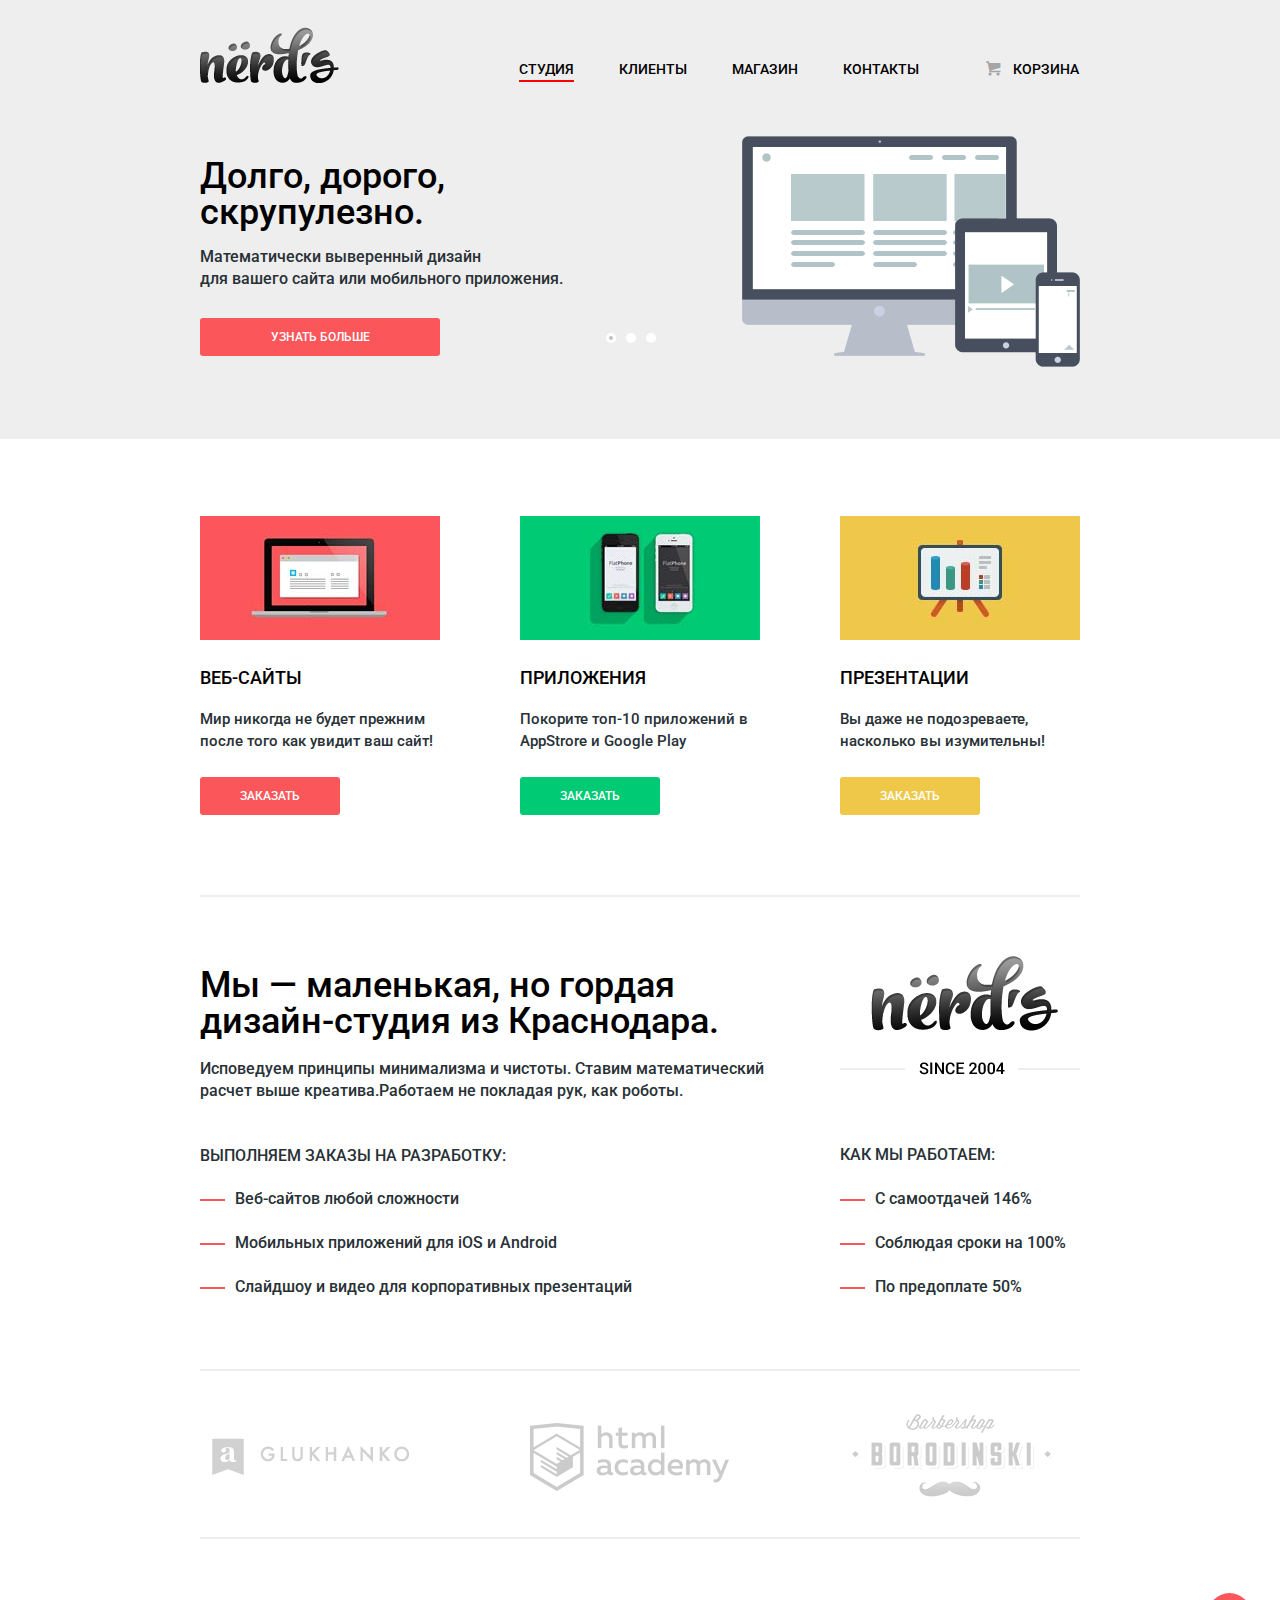
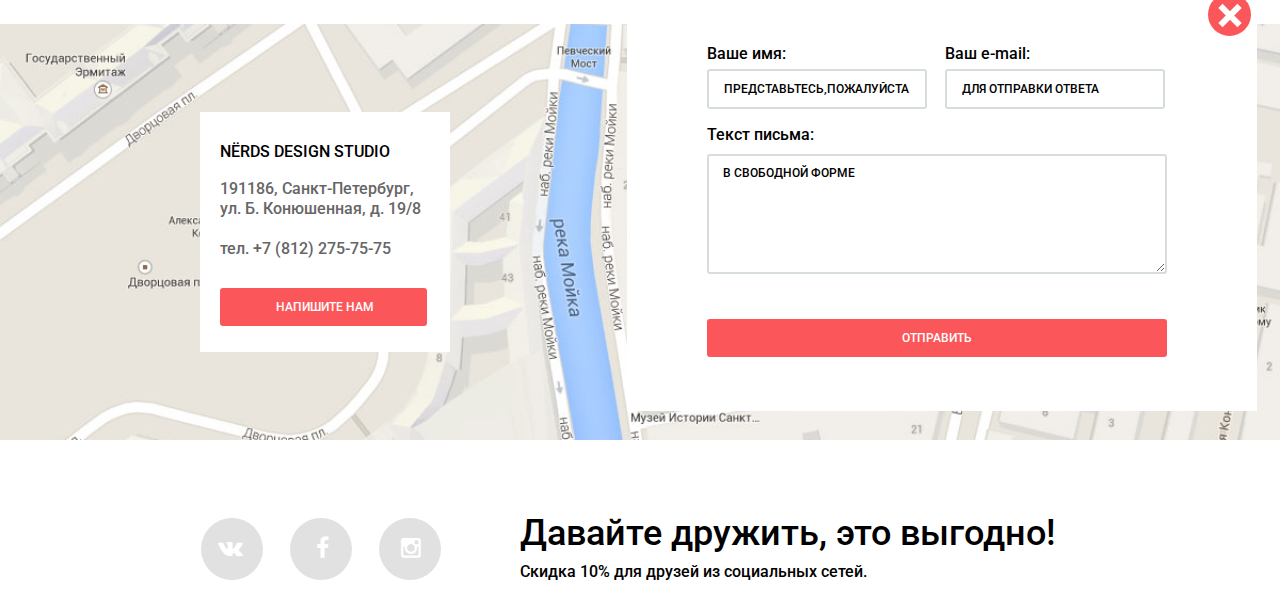
==== commit 599d5430: "update" ====
--- a/index.html
+++ b/index.html
@@ -51,22 +51,22 @@
           <div class="header-slides">
             <div class="header-slide">
               <div class="header-slide-content">
-                <h2 class="header-slide-title">Долго, дорого,скрупулезно.</h2>
-                <p class="header-slider-text">Математически выверенный дизайн для вашего сайта или мобильного приложения.</p>
+                <h2 class="header-slide-title">Долго, дорого,<br>скрупулезно.</h2>
+                <p class="header-slider-text">Математически выверенный дизайн<br> для вашего сайта или мобильного приложения.</p>
                 <a class="btn btn-red slider-btn" href="#">УЗНАТЬ БОЛЬШЕ</a>
               </div>
             </div>
             <div class="header-slide">
               <div class="header-slide-content">
-                <h2 class="header-slide-title">Любите ли вы математику,как любим ее мы?</h2>
-                <p class="header-slider-text">Нашим дизайнерам мы удаляем нейроны, ответственные за креатив, чтобы дать им возможность все просчитать</p>
+                <h2 class="header-slide-title">Любите ли вы математику,<br>как любим ее мы?</h2>
+                <p class="header-slider-text">Нашим дизайнерам мы удаляем нейроны, ответственные<br> за креатив, чтобы дать им возможность все просчитать</p>
                 <a class="btn btn-red slider-btn" href="#">УЗНАТЬ БОЛЬШЕ</a>
               </div>
             </div>
             <div class="header-slide">
               <div class="header-slide-content">
-                <h2 class="header-slide-title">Только наркотики,только хардкор!</h2>
-                <p class="header-slider-text">Все дизайнерские решения в нашей компании принимаются только под воздействием качественных галлюциногенов</p>
+                <h2 class="header-slide-title">Только наркотики,<br>только хардкор!</h2>
+                <p class="header-slider-text">Все дизайнерские решения в нашей компании принимаются<br> только под воздействием качественных галлюциногенов</p>
                 <a class="btn btn-red slider-btn" href="#">УЗНАТЬ БОЛЬШЕ</a>
               </div>
             </div>
@@ -78,28 +78,28 @@
       <div class="container">
         <div class="features clearfix">
           <div class="features-item websites">
-            <a href="#">
+            <a class="features-item-img" href="#">
               <img src="img/index-features-webs.jpg" width="240" height="124"  alt="Веб-сайты">
             </a>
-            <h3>
+            <h3 class="features-item-title">
               <a class="features-item-link" href="#">ВЕБ-САЙТЫ</a>
             </h3>
             <p class="features-item-text">Мир никогда не будет прежним после того как увидит ваш сайт!</p>
             <a class="btn btn-red" href="#">ЗАКАЗАТЬ</a>
           </div>
           <div class="features-item apps">
-            <a href="#">
+            <a class="features-item-img" href="#">
             <img src="img/index-features-apps.jpg" width="240" height="124" alt="Приложения"></a>
-            <h3>
+            <h3 class="features-item-title">
               <a class="features-item-link" href="#"> ПРИЛОЖЕНИЯ</a>
             </h3>
             <p class="features-item-text">Покорите топ-10 приложений в AppStrore и Google Play</p>
             <a class="btn btn-green" href="#">ЗАКАЗАТЬ</a>
           </div>
           <div class="features-item presentations">
-            <a href="#">
+            <a class="features-item-img" href="#">
               <img src="img/index-features-present.jpg" width="240" height="124" alt="Презентации"></a>
-            <h3>
+            <h3 class="features-item-title">
               <a class="features-item-link" href="#">ПРЕЗЕНТАЦИИ</a>
             </h3>
             <p class="features-item-text">Вы даже не подозреваете, насколько вы изумительны!</p>
@@ -108,8 +108,8 @@
         </div>
         <div class="seo-block clearfix">
           <div class="column-left">
-            <h1>Мы — маленькая, но гордая дизайн-студия из Краснодара.</h1>
-            <p>Исповедуем принципы минимализма и чистоты. Ставим математический расчет выше креатива.</p>
+            <h1 class="column-left-title">Мы — маленькая, но гордая дизайн-студия из Краснодара.</h1>
+            <p class="column-left-text">Исповедуем принципы минимализма и чистоты. Ставим математический расчет выше креатива.Работаем не покладая рук, как роботы.</p>
             <h4>ВЫПОЛНЯЕМ ЗАКАЗЫ НА РАЗРАБОТКУ:</h4>
             <ul class="column-left-list">
               <li class="column-left-item">Веб-сайтов любой сложности</li>
@@ -121,7 +121,7 @@
             <div class="index-logo-seo">
               <img src="img/index-logo-seo.png" width="240" height="120" alt="Нёрдс">
             </div>
-            <h4>КАК МЫ РАБОТАЕМ:</h4>
+            <h4 class="column-right-title">КАК МЫ РАБОТАЕМ:</h4>
             <ul class="column-right-list">
               <li class="column-right-item">С самоотдачей 146%</li>
               <li class="column-right-item">Соблюдая сроки на 100%</li>
@@ -130,15 +130,17 @@
           </div>
         </div>
         <div class="partners clearfix">
-          <a class="partners-logo" href="#">
-            <img src="img/glukhanko.png" width="209" height="86" alt="Glukhanko">
-          </a>
-          <a class="partners-logo" href="#">
-            <img src="img/htmlacademy.png" width="209" height="86" alt="htmlacademy">
-          </a>
-          <a class="partners-logo" href="#">
-            <img src="img/barbershop.png" width="209" height="86" alt="Barbershop Borodinski">
-          </a>
+          <div class="partners-item">
+            <a class="partners-logo" href="#">
+              <img src="img/glukhanko.png" width="209" height="86" alt="Glukhanko">
+            </a>
+            <a class="partners-logo" href="#">
+              <img src="img/htmlacademy.png" width="209" height="86" alt="htmlacademy">
+            </a>
+            <a class="partners-logo" href="#">
+              <img src="img/barbershop.png" width="209" height="86" alt="Barbershop Borodinski">
+            </a>
+          </div>
         </div>
       </div>
     </main>
@@ -147,14 +149,13 @@
         <div class="container">  
           <div class="footer-contacts">
             <p>
-              <b class="footer-contacts-subtitle">NЁRDS DESIGN STUDIO
-              </b>
-            <p class="footer-contacts-address">
+              <b class="footer-contacts-subtitle">NЁRDS DESIGN STUDIO</b>
+              <span class="footer-contacts-address">
               191186, Санкт-Петербург,<br>
               ул. Б. Конюшенная, д. 19/8<br><br>
-              тел. +7 (812) 275-75-75
+              тел. +7 (812) 275-75-75</span>
             </p>
-            <a class="btn btn-red contacts-btn" href="#">НАПИШИТЕ НАМ</a>
+            <a class="btn btn-red contacts-btn" href="form.html">НАПИШИТЕ НАМ</a>
           </div>
         </div>
       </div>
@@ -165,7 +166,7 @@
           <a class="social-btn icon-instagramm" href="#"></a>
         </div>
         <div class="footer-promo">
-          <p class="footer-subtitle">Давайте дружить, это выгодно!</p>
+          <p class="footer-promo-subtitle">Давайте дружить, это выгодно!</p>
           <p class="footer-promo-text">Скидка 10% для друзей из социальных сетей.</p>
         </div>
       </div>
--- a/css/style.css
+++ b/css/style.css
@@ -3,7 +3,6 @@
 @font-face {
   font-weight: normal;
   font-style: normal;
-
   font-family: "symbols-nerds";
   src: url("../fonts/symbols-nerds.woff") format("woff"),
        url("../fonts/symbols-nerds.woff2") format("woff2");
@@ -15,7 +14,6 @@
   width: 1em;
   margin-right: 0.2em;
   margin-left: 0.2em;
-
   font-weight: normal;
   line-height: 1em;
   font-family: "symbols-nerds";
@@ -24,7 +22,6 @@
   text-decoration: inherit;
   font-style: normal;
   font-variant: normal;
-
   speak: none;
 }
 
@@ -46,6 +43,7 @@
   font-family: "Roboto","Open Sans",sans-serif;
   line-height: 22px;
   color: #000000;
+  position: relative;
 }
 
 h1 {
@@ -68,13 +66,13 @@
 
 h4 {
   font-size: 16px;
+  font-weight: 500;
   line-height: 22px;
   color: #283136;
 }
 
 .clearfix::after {
   content: "";
-
   display: block;
   clear: both;
 }
@@ -83,6 +81,12 @@
   width: 880px;
   padding: 1px 10px;
   margin: 0 auto;
+}
+
+img {
+  width: 100%;
+  height: auto;
+  display: block;
 }
 
                           /*  buttons  */
@@ -92,118 +96,80 @@
   line-height: 18px;
   color: #ffffff;
   text-align: center;
-
+  text-decoration: none;
+  vertical-align: top;
   display: inline-block;
-
   border: none;
   outline: none;
   cursor: pointer;
-  border-radius: 2px;
+  border-radius: 3px;
 }
 
 .btn-red {
-  font-size: 12px;
-  font-weight: 500;
-  font-family: "Roboto","Open Sans",sans-serif;
-  line-height: 18px;  
-  text-decoration: none;
-
   padding: 10px 40px;
-
   background: #fb565a;
 }
 
+.btn-red:hover {
+  background: #d6494d;
+}
+
+.btn-red:active {
+  background: #b63538;
+}
+
 .btn-green {
-  font-size: 12px;
-  font-weight: 500;
-  font-family: "Roboto","Open Sans",sans-serif;
-  line-height: 18px;
-  text-decoration: none;
-
   padding: 10px 40px;
-
   background: #00ca74;
 }
 
+.btn-green:hover {
+  background: #01a25e;
+}
+
+.btn-green:active {
+  background: #009053;
+}
+
 .btn-yellow {
-  font-size: 12px;
-  font-weight: 500;
-  font-family: "Roboto","Open Sans",sans-serif;
-  line-height: 18px;
-  text-decoration: none;
-
   padding: 10px 40px;
-
   background: #efc84a;
 }
 
+.btn-yellow:hover {
+  background: #d6ae2c;
+}
+
+.btn-yellow:active {
+  background: #c09b24;
+}
+
 .btn-grey {
-  text-decoration: none;
-  color: #000000;
-  text-align: center;
-  vertical-align: top;
-
-  padding: 8px 13px;
-
+  color: #000000;
+  padding: 10px 15px;
   background: #f1f1f1;
-
-  display: inline-block;
-
-  border: 2px solid #f1f1f1;
-  border-radius: 3px;
-
-  border: none;
-  outline: none;
-  cursor: pointer;
-}
-
-.btn-page {
-  width: 6px;
-  margin-right: 12px;
-
-}
-
-.btn-next {
-  width: 108px;
-}
-
-.contacts-btn {
-  padding-left: 48px;
-  padding-right: 48px;
-}
-
-.social-btn {
-  font-size: 23px;
-  font-weight: 20px;
-  text-decoration: none;
-  vertical-align: middle;
-  color: #ffffff;
-
-  width: 62px;
-  height: 62px;
-  margin-right: 28px;
-
-  display: inline-block;
-
-  background: #e1e1e1;
-
-  border-radius: 50%;
-}
-
-.social-btn:hover {
-  background-color: #fb565a;
-}
+}
+
+.btn-grey:not(.catalog-pagination-active):hover {
+  background: #e5e5e5;
+}
+
+.btn-grey:not(.catalog-pagination-active):active {
+  background: #d5d5d5;
+}
+
+
 
                           /*  header  */
 
 .main-header {
-  margin-bottom: 80px;
+  margin-bottom: 76px;
   background-color: #eeeeee;
 }
 
 .header-top {
-  margin-top: 27px;
-  margin-bottom: 40px;
+  margin-top: 26px;
+  margin-bottom: 44px;
 }
 
 .main-logo {
@@ -212,55 +178,57 @@
   margin-right: 145px;
 }
 
+.logo-link {
+  width: 139px;
+  height: auto;
+  display: block;
+}
+
 /*  navigator  */
 
 .main-navigator {
   width: 480px;
   margin-top: 27px;
-
   float: left;
 }
 
 .main-navigator-list {
   font-size: 0;
   text-align: right;
-
   margin: 0;
   padding: 0;
-
   list-style: none;
-}
-
-.main-nav-list-link {
-  color: #000000;
-  text-decoration: none;
-}
-
-.main-nav-list-link:hover {
-  color: #fb565a;
-}
-
-.main-nav-list-link:active {
-  color: #000000;
-  opacity: 0.4;
-}
-
-.main-nav-active {
-  color: #000000;
 }
 
 .main-nav-list-item {
   font-size: 14px;
   line-height: 30px;
   vertical-align: bottom;
-
   margin-right: 45px;
-
   display: inline-block;
+}
+
+.main-nav-list-link {
+  color: #000000;
+  text-decoration: none;
+}
+
+.main-nav-list-link:not(.main-nav-active):hover {
+  color: #fb565a;
+}
+
+.main-nav-list-link:not(.main-nav-active):active {
+  color: #000000;
+  opacity: 0.4;
 }
 
 .header-nav-list-item:last-child {
   margin-right: 0;
+}
+
+.main-nav-active {
+  padding-bottom: 3px;
+  border-bottom: 2px solid red;
 }
 
 /*  user-block  */
@@ -268,7 +236,6 @@
 .user-block {
   width: 110px;
   margin-top: 27px;
-
   float: right;
 }
 
@@ -277,26 +244,30 @@
   line-height: 30px;
   color: #000000;
   text-decoration: none;
-
   padding-left: 12px;
+}
+
+.icon-basket::before {
+  font-size: 16px;
+  margin-right: 12px;
+  opacity: 0.3;
 }
 
 .cart-link:hover {
   color: #fa6467;
+  opacity: 1;
 }
 
 .cart-link:active {
   color: #000000;
 }
 
-
-
-.icon-basket::before {
-  font-size: 16px;
-
-  margin-right: 12px;
-
-  opacity: 0.3;
+.icon-basket:hover::before {
+  opacity: 1;
+}
+
+.icon-basket:active::before {
+  opacity: 0.15;
 }
 
 /*  slider  */
@@ -304,34 +275,68 @@
 .header-slider {
   width: 880px;
   min-height: 310px;
-
   position: relative;
 }
 
-.header-slide-content {
-  width: 500px;
-}
-
-.header-slide-title {
-  margin-bottom: 10px;
-}
-
-.header-slider-text {
-  color: #283136;
-}
-
-.slider-btn {
-  width: 160px;
-  margin-top: 10px;
+.header-slider-toggle {
+  display: none;
+}
+
+.header-slider-controls {
+  text-align: center;
+  width: 200px;
+  height: 10px;
+  margin-left: -100px;
+  position: absolute;
+  bottom: 95px;
+  left: 49%;
+  z-index: 1000;
+}
+
+.header-slider-controls .active {
+  background: #c1c1c1;
+}
+
+.header-slider-control {
+  vertical-align: top;
+  width: 4px;
+  height: 4px;
+  margin: 0 3px;
+  border: 3px solid white;
+  display: inline-block;
+  background: white;
+  border-radius: 50%;
+  cursor: pointer;
+}
+
+#slider-control-btn-1:checked ~ .header-slides .header-slide:nth-child(1) {
+  display: block;
+}
+
+#slider-control-btn-2:checked ~ .header-slides .header-slide:nth-child(2) {
+  display: block;
+}
+
+#slider-control-btn-3:checked ~ .header-slides .header-slide:nth-child(3) {
+  display: block;
+}
+
+#slider-control-btn-1:checked ~ .header-slider-controls label[for="slider-control-btn-1"],
+#slider-control-btn-2:checked ~ .header-slider-controls label[for="slider-control-btn-2"],
+#slider-control-btn-3:checked ~ .header-slider-controls label[for="slider-control-btn-3"] {
+  background: #c1c1c1;
 }
 
 .header-slide {
   width: 100%;
   height: 310px;
-
   position: absolute;
   top: 0;
   left: 0;
+}
+
+.header-slide {
+  display: none;
 }
 
 .header-slide:nth-child(1) {
@@ -352,84 +357,40 @@
   background-position: 100% 0;
 }
 
-.header-slide {
-  display: none;
-}
-
-.header-slider-controls {
-  text-align: center;
-
-  width: 200px;
-  height: 10px;
-  margin-left: -100px;
-
-  position: absolute;
-  bottom: 95px;
-  left: 50%;
-  z-index: 1000;
-}
-
-.header-slider-control {
-  vertical-align: middle;
-
-  width: 4px;
-  height: 4px;
-  margin: 0 3px;
-
-  display: inline-block;
-
-  background: white;
-
-  border: 3px solid white;
-  border-radius: 50%;
-  cursor: pointer;
-}
-
-.header-slider-toggle {
-  display: none;
-}
-
-.header-slider-controls .active {
-  background: #c1c1c1;
-}
-
-#slider-control-btn-1:checked ~ .header-slides .header-slide:nth-child(1) {
-  display: block;
-}
-
-#slider-control-btn-2:checked ~ .header-slides .header-slide:nth-child(2) {
-  display: block;
-}
-
-#slider-control-btn-3:checked ~ .header-slides .header-slide:nth-child(3) {
-  display: block;
-}
-
-#slider-control-btn-1:checked ~ .header-slider-controls label[for="slider-control-btn-1"],
-#slider-control-btn-2:checked ~ .header-slider-controls label[for="slider-control-btn-2"],
-#slider-control-btn-3:checked ~ .header-slider-controls label[for="slider-control-btn-3"] {
-  background: #c1c1c1;
+.header-slide-content {
+  width: 500px;
+}
+
+.header-slide-title {
+  margin-bottom: 10px;
+}
+
+.header-slider-text {
+  color: #283136;
+}
+
+.slider-btn {
+  width: 160px;
+  margin-top: 12px;
 }
 
 .catalog-header-caption {
+  margin-top: 64px;
+  margin-bottom: 83px;
+}
+
+.catalog-header-caption h1 {
   font-size: 40px;
   font-weight: 500;
+  line-height: 48px;
   text-align: center;
-
-  padding-left: 109px;
-  padding-right: 120px;
+  padding-left: 107px;
+  padding-right: 117px;
 }
 
                           /*  main  */
 
 /*  features  */
-
-.features-item-text {
-  font-size: 15px;
-  line-height: 22px;
-  font-weight: 500;
-  color: #283136;
-}
 
 .features {
   margin-bottom: 80px;
@@ -438,7 +399,6 @@
 .features-item {
   width: 240px;
   margin-right: 80px;
-
   float: left;
 }
 
@@ -446,72 +406,127 @@
   margin-right: 0;
 }
 
+.features-item-title {
+  margin-top: 23px;
+  margin-bottom: 15px;
+}
+
+.features-item-img {
+  width: 240px;
+  height: auto;
+  display: block;
+}
+
 .features-item-link {
   text-decoration: none;
   color: #000000;
 }
 
+.features-item-text {
+  font-size: 15px;
+  color: #283136;
+  margin-bottom: 25px;
+}
+
+
 /*  seo  */
 
 .seo-block {
-  padding: 60px 0;
-  margin-bottom: 45px;
-
+  padding-top: 59px;
+  margin-bottom: 49px;
   border-top: 2px solid #eeeeee;
-  border-bottom: 2px solid #eeeeee;
 }
 
 .column-left {
   width: 580px;
-
   float: left;
+}
+
+.column-left-title {
+  margin-top: 11px;
+  margin-bottom: 19px;
+}
+
+.column-left-text {
+  color: #283136;
+  margin-bottom: 43px;
 }
 
 .column-right {
   width: 240px;
-
   float: right;
+}
+
+.column-right-title {
+  margin-bottom: 22px;
 }
 
 .column-left-list,
 .column-right-list {
+  color: #283136;
   padding: 0;
   list-style: none;
+}
+
+.column-left-item {
+  display: block;
+  margin-bottom: 22px;
+}
+
+.column-right-item {
+  display: block;
+  margin-bottom: 22px;
 }
 
 .column-left-item::before,
 .column-right-item::before {
   content: "";  
   vertical-align: middle;
-
   width: 25px;
   height: 2px;
   margin-right: 10px;
-
   display: inline-block;
-
   background: #fb565a;
 }
 
+.index-logo-seo {
+  width: 100%;
+  height: auto;
+  margin-bottom: 69px;
+}
+
 /*  partners  */
 
 .partners {
-  padding-bottom: 35px;
-
+  padding-top: 43px;
+  padding-bottom: 37px;
+  padding-left: 7px;
+  margin-bottom: 4px;
   border-bottom: 2px solid #eeeeee;
+  border-top: 2px solid #eeeeee;
 }
 
 .partners-logo {
+  vertical-align: bottom;
   width: 209px;
-  margin-right: 108px;
-
+  height: auto;
+  margin-right: 109px;
+  display: block;
   float: left;
-
   opacity: 0.2;
 }
 
 .partners-logo:nth-child(3n) {
   margin-right: 0;
+  margin-left: 5px;
+}
+
+.partners-logo:hover {
+  opacity: 1;
+}
+
+.partners-logo:active {
+  opacity: 1;
 }
 
 /*  catalog  */
@@ -523,6 +538,15 @@
 
 .catalog-filter-slider {
   width: 240px;
+}
+
+.catalog-filter-item {
+  margin-bottom: 49px;
+}
+
+.catalog-filter-item h3 {
+  margin-top: -3px;
+  margin-bottom: 14px;
 }
 
 .catalog-filter-control {
@@ -531,41 +555,32 @@
   padding-top: 39px;
   padding-right: 20px;
   padding-left: 20px;
-
   position: relative;
-
   background: #f1f1f1;
-
   border-radius: 5px;
 }
 
 .filter-slide-scale {
   height: 2px;
-
   background: #d7dcde;
 }
 
 .filter-slide-bar {
-  width: 70%;
+  width: 75%;
   height: 2px;
-
   background: #00ca74;
 }
 
 .filter-slide-toggle {
   width: 4px;
   height: 4px;
-
+  border: 8px solid #ffffff;
   position: absolute;
   top: 30px;
   left: 0;
-
   background: #ababab;
-
-  border: 8px solid #ffffff;
   border-radius: 50%;
   box-shadow: 0 2px 1px 0 #cfcfcf;
-
   cursor: pointer;
 }
 
@@ -574,26 +589,32 @@
 }
 
 .toggle-max {
-  left: 150px;
+  left: 160px;
 }
 
 .filter-slide-price {
   font-size: 0;
+}
+
+.price-filter {
+  font-size: 16px;
+  font-weight: 500;
+  line-height: 22px;
+  color: #283136;
 }
 
 .price-filter-value {
   font-size: 16px;
   font-weight: 500;
   line-height: 22px;
-
+  color: #283136;
+  text-align: center;
   width: 60px;
   padding: 8px 10px;
   margin-left: 8px;
   margin-right: 12px;
-
+  border: none;
   background: #f1f1f1;
-
-  border: none;
   border-radius: 5px;
 }
 
@@ -602,21 +623,35 @@
   margin-left: 4px;
 }
 
-.price-filter {
-  font-size: 16px;
-  font-weight: 500;
-  line-height: 22px;
+.price-filter-value::-webkit-input-placeholder {
+  color: #283136;
+  opacity: 1;
+}
+
+.price-filter-value::-moz-placeholder {
+  color: #283136;
+  opacity: 1;
+}
+
+.price-filter-value:-ms-input-placeholder {
+  color: #283136;
+  opacity: 1;
+}
+
+.price-filter-value::placeholder {
+  color: #283136;
+  opacity: 1;
 }
 
 .filter-layout-item,
 .filter-features-item {
-  margin: 18px 0;
+  line-height: 20px;
+  color: #283136;
+  margin-top: 14px;
+  margin-bottom: 20px;
   padding-left: 35px;
-
   position: relative;
-
-  display: block;
-
+  display: block;
   cursor: pointer;
 }
 
@@ -631,19 +666,25 @@
   left: 0;
 }
 
+.filter-layout-item:hover::before {
+  color: #b5b5b5;
+}
+
 .filter-features-item::before {
   content: "\2610";
-
   font-size: 28px;
   font-family: "symbols-nerds";
   line-height: 20px;
   color: #c1c1c1;
-
   position: absolute;
   top: 0;
   left: 0;
 }
 
+.filter-features-item:hover::before {
+  color: #b5b5b5;
+}
+
 input[type="radio"],
 input[type="checkbox"] {
   display: none;
@@ -657,16 +698,23 @@
   content: "\2611";
 }
 
+.filter-btn {
+  font-weight: 600;
+  padding: 10px 46px 11px 47px;
+  margin-top: 10px;
+  margin-left: 1px;
+}
+
 .catalog {
   width: 560px;
-
+  margin-bottom: -3px;
   float: right;
 }
 
 /* catalog-sorting  */
 
 .catalog-sorting {
-  margin-bottom: 9px;
+  margin-bottom: 11px;
 }
 
 .catalog-sorting-subtitle {
@@ -675,23 +723,17 @@
 
 .catalog-sorting-list {
   font-size: 0;
-  vertical-align: top;
-
+  vertical-align: middle;
   margin: 0;
   padding: 0;
-  margin-right: 40px;
-
+  margin-right: 47px;
   display: inline-block;
-
   list-style: none;
-  display: inline-block;
 }
 
 .catalog-sorting-item {
-  vertical-align: top;
-
+  vertical-align: middle;
   margin-right: 45px;
-
   display: inline-block;
 }
 
@@ -701,15 +743,13 @@
   line-height: 18px;
   font-weight: 500;
   font-family: "Roboto","Open Sans",sans-serif;
-  vertical-align: top;
+  vertical-align: middle;
 }
 
 .catalog-sorting-link {
   color: #000;
   text-decoration: none;
-
   border-bottom: 1px dotted #00ca74;
-
   opacity: 0.3;
 }
 
@@ -719,21 +759,17 @@
 }
 
 .catalog-sorting-link:hover {
-  opacity: 1;
   border-bottom: 1px solid #00ca74;
+  opacity: 1;
 }
 
 .catalog-sorting-control {
   font-size: 0;
-  color: #c1c1c1;
   vertical-align: top;
-
   margin: 0;
   padding: 0;
   margin-left: auto;
-
   display: inline-block;
-
   list-style: none;
 }
 
@@ -742,67 +778,89 @@
   line-height: 18px;
   font-weight: 500;
   font-family: "Roboto","Open Sans",sans-serif;
-
   display: inline-block;
+}
+.icon-down-dir, 
+.icon-up-dir {
+  text-decoration: none;
+  color: #c1c1c1;
+  height: auto;
 }
 
 .icon-down-dir::before {
   font-size: 23px;
   line-height: 20px;
-
   width: 15px;
+  padding: 0;
   margin: 0;
-  padding: 0;
+  margin-right: 2px;
+}
+
+.icon-down-dir:hover::before {
+  color: #b5b5b5;
+}
+
+.icon-down-dir:active::before {
+  color: #000000;
 }
 
 .icon-up-dir::before {
   font-size: 23px;
   line-height: 20px;
-
   width: 15px;
+  padding: 0;
   margin: 0;
-  padding: 0;
-  width: 15px;
+  margin-right: -3px;
+  cursor: pointer;
+}
+
+.icon-up-dir:hover::before {
+  color: #b5b5b5;
+}
+
+.icon-up-dir:active::before {
+  color: #000000;
 }
 
 .catalog-item {
   width: 240px;
   margin-right: 80px;
-  margin-bottom: 74px;
-
+  margin-bottom: 80px;
   position: relative;
-
   float: left;
 }
 
 .catalog-item::before {
-  content: "";
-
+  content: "\0a66 \0a66 \0a66";
   width: 240px;
   height: 30px;
-
-  display: block;
-
+  display: block;
   background: #f1f1f1;
-
   border-radius: 3px 3px 0 0;
+}
+
+.catalog-item:hover::before {
+  background: #797979;
 }
 
 .catalog-item:nth-child(2n) {
   margin-right: 0;
 }
 
+.catalog-item-link {
+  width: 240px;
+  height: auto;
+  display: block;
+}
+
 .catalog-item-popup {
   text-align: center;
-
   width: 140px;
   height: 170px;
   padding: 15px 30px;
-
   position: absolute;
   top: 20px;
   left: 20px;
-
   background: #ffffff;
 }
 
@@ -820,22 +878,20 @@
 }
 
 .catalog-pagination {
-  width: 285px;
+  width: 385px;
 }
 
 .catalog-pagination-list {
   font-size: 0;
-
   margin: 0;
   padding: 0;
-
   list-style: none;
 }
 
 .catalog-pagination-item {
   font-size: 12px;
   line-height: 18px;
-
+  vertical-align: middle;
   display: inline-block;
 }
 
@@ -843,6 +899,24 @@
   background: #ffffff;
 }
 
+.btn-page {
+  width: 6px;
+  padding: 8px 13px;
+  margin-right: 12px;
+  border: 2px solid #f1f1f1;
+}
+
+.btn-page:not(.catalog-pagination-active):hover {
+  border: 2px solid #e5e5e5;
+}
+
+.btn-page:not(.catalog-pagination-active):active {
+  border: 2px solid #d5d5d5;
+}
+
+.btn-next {
+  width: 108px;
+}
 
                           /*  footer  */
 
@@ -852,7 +926,7 @@
 
 .location {
   height: 416px;
-
+  background: #e9e5dc;
   background-image: url("../img/map-img.jpg");
   background-repeat: no-repeat;
   background-position: 50% 50%;
@@ -860,14 +934,12 @@
 }
 
 .footer-contacts {
-  vertical-align: middle;
-
+  vertical-align: top;
   width: 230px;
   padding-left: 20px;
-  padding-top: 30px;
-  padding-bottom: 30px;
+  padding-top: 9px;
+  padding-bottom: 26px;
   margin-top: 87px;
-
   background: #ffffff;
 }
 
@@ -879,46 +951,84 @@
 .footer-contacts-address {
   line-height: 20px;
   color: #666666;
+  margin-top: 12px;
+  margin-bottom: 29px;
+  display: block;
+}
+
+.contacts-btn {
+  width: 100px;
+  padding-left: 55px;
+  padding-right: 52px;
 }
 
 .footer-social {
   font-size: 0;
-
   width: 270px;
-  margin: 75px 0;
-
+  margin-top: 77px;
+  margin-left: 1px;
   position: relative;
-
   float: left;
 }
 
+.social-btn {
+  font-size: 23px;
+  line-height: 27px;
+  text-decoration: none;
+  vertical-align: middle;
+  color: #ffffff;
+  width: 62px;
+  height: 62px;
+  margin-right: 27px;
+  display: inline-block;
+  position: relative;
+  background: #e1e1e1;
+  border-radius: 50%;
+}
+
+.social-btn:hover {
+  background: #fb565a;
+}
+
+.social-btn:active {
+  background: #d6494d;
+}
+
 .icon-vk::before {
+  width: 26px;
+  height: 14px;
   position: absolute;
-  top: 30%;
-  left: 5%;
+  top: 18px;
+  left: 12px;
 }
 
 .icon-facebook::before {
   position: absolute;
-  top: 30%;
-  left: 39%;
+  top: 18px;
+  left: 16px;
 }
 
 .icon-instagramm::before {
   position: absolute;
-  top: 30%;
-  left: 72%;
+  top: 18px;
+  left: 16px;
 }
 
 .footer-promo { 
   width: 570px;
-
+  margin-top: 38px;
+  margin-right: -10px;
   float: right;
 }
 
-.footer-subtitle {
+.footer-promo-subtitle {
   font-size: 36px;
   line-height: 36px;
+  margin-bottom: 10px;
+}
+
+.footer-promo-text {
+  margin-top: 2px;
 }
 
                           /*  popup  */
@@ -930,6 +1040,10 @@
   padding-right: 90px;
   padding-bottom: 54px;
   margin: 0 auto;
+  position: absolute;
+  bottom: 189px;
+  left: 627px;
+  background: #ffffff;
 }
 
 .form-user-name-value,
@@ -938,29 +1052,71 @@
   font-size: 12px;
   font-weight: 500;
   line-height: 18px;
-
   width: 186px;
   padding: 9px 15px;
   margin: 4px 0;
-
   border: 2px solid #d7dcde;
-}
-
-/*.form-user-name-value::-webkit-input-placeholder {
-  color: #000000;
-}
+  border-radius: 3px;
+}
+
+.form-user-name-value::-webkit-input-placeholder {
+  color: #000000;
+  opacity: 1;
+}
+
 .form-user-name-value::-moz-placeholder {
   color: #000000;
-}
+  opacity: 1;
+}
+
 .form-user-name-value:-ms-input-placeholder {
   color: #000000;
-}
+  opacity: 1;
+}
+
 .form-user-name-value::placeholder {
   color: #000000;
-}*/
-
-.form-user-name-value::placeholder {
-  color: #000000;
+  opacity: 1;
+}
+
+.form-user-mail-value::-webkit-input-placeholder {
+  color: #000000;
+  opacity: 1;
+}
+
+.form-user-mail-value::-moz-placeholder {
+  color: #000000;
+  opacity: 1;
+}
+
+.form-user-mail-value:-ms-input-placeholder {
+  color: #000000;
+  opacity: 1;
+}
+
+.form-user-mail-value::placeholder {
+  color: #000000;
+  opacity: 1;
+}
+
+.form-user-letter-value::-webkit-input-placeholder {
+  color: #000000;
+  opacity: 1;
+}
+
+.form-user-letter-value::-moz-placeholder {
+  color: #000000;
+  opacity: 1;
+}
+
+.form-user-letter-value:-ms-input-placeholder {
+  color: #000000;
+  opacity: 1;
+}
+
+.form-user-letter-value::placeholder {
+  color: #000000;
+  opacity: 1;
 }
 
 .form-user-letter-value {
@@ -968,13 +1124,24 @@
   font-size: 12px;
   font-weight: 500;
   line-height: 18px;
-
   width: 428px;
   height: 100px;
   padding: 8px 14px;
   margin: 8px 0;
-
   border: 2px solid #d7dcde;
+  border-radius: 3px;
+}
+
+.form-user-name-value:hover,
+.form-user-mail-value:hover,
+.form-user-letter-value:hover {
+  border: 2px solid #a2a9ac;
+}
+
+.form-user-name-value:focus,
+.form-user-mail-value:focus,
+.form-user-letter-value:focus {
+  border: 2px solid #56bffb;
 }
 
 .form-fieldset {
@@ -986,7 +1153,6 @@
   margin-bottom: 11px;
   margin-right: 18px;
   padding: 0;
-
   float: left;
 }
 
@@ -994,13 +1160,11 @@
   width: 220px;
   margin: 0;
   padding: 0;
-
   float: left;
 }
 
 .form-fieldset-letter {
   margin-bottom: 31px;
-
   clear: both;
 }
 
@@ -1012,80 +1176,88 @@
   width: 43px;
   height: 43px;
   margin-left: auto;
-
+  border: none;
   position: relative;
   left: 84px;
   bottom: 7px;
-
-  display: block;
-
+  display: block;
   background: #fb565a;
-
   border-radius: 50%;
-  border: none;
 }
 
 .popup-close::before {
   content: "";
-
   width: 6px;
   height: 27px;
   margin-left: -3px;
   margin-top: -13px;
-
   position: absolute;
   top: 50%;
   left: 50%;
-
-  display: block;
-
+  display: block;
   background: #ffffff;
+  -webkit-transform: rotate(45deg);
   transform: rotate(45deg);
 }
 
 .popup-close::after {
   content: "";
-
   width: 6px;
   height: 27px;
   margin-left: -3px;
   margin-top: -13px;
-
-
   position: absolute;
   top: 50%;
   left: 50%;
-
-  display: block;
-
+  display: block;
   background: #ffffff;
+  -webkit-transform: rotate(135deg);
   transform: rotate(135deg);
 }
 
-.footer-contacts-popup {  
+/*.footer-contacts-popup {  
   display: none;
-}
-
-
-
-
-
-
-
-
-
-
-
-
-
-
-
-
-
-
-
-
-
-
-
-
+}*/
+
+
+
+
+
+
+
+
+
+
+
+
+
+
+
+
+
+
+
+
+
+
+
+
+
+
+
+
+
+
+
+
+
+
+
+
+
+
+
+
+
+
+
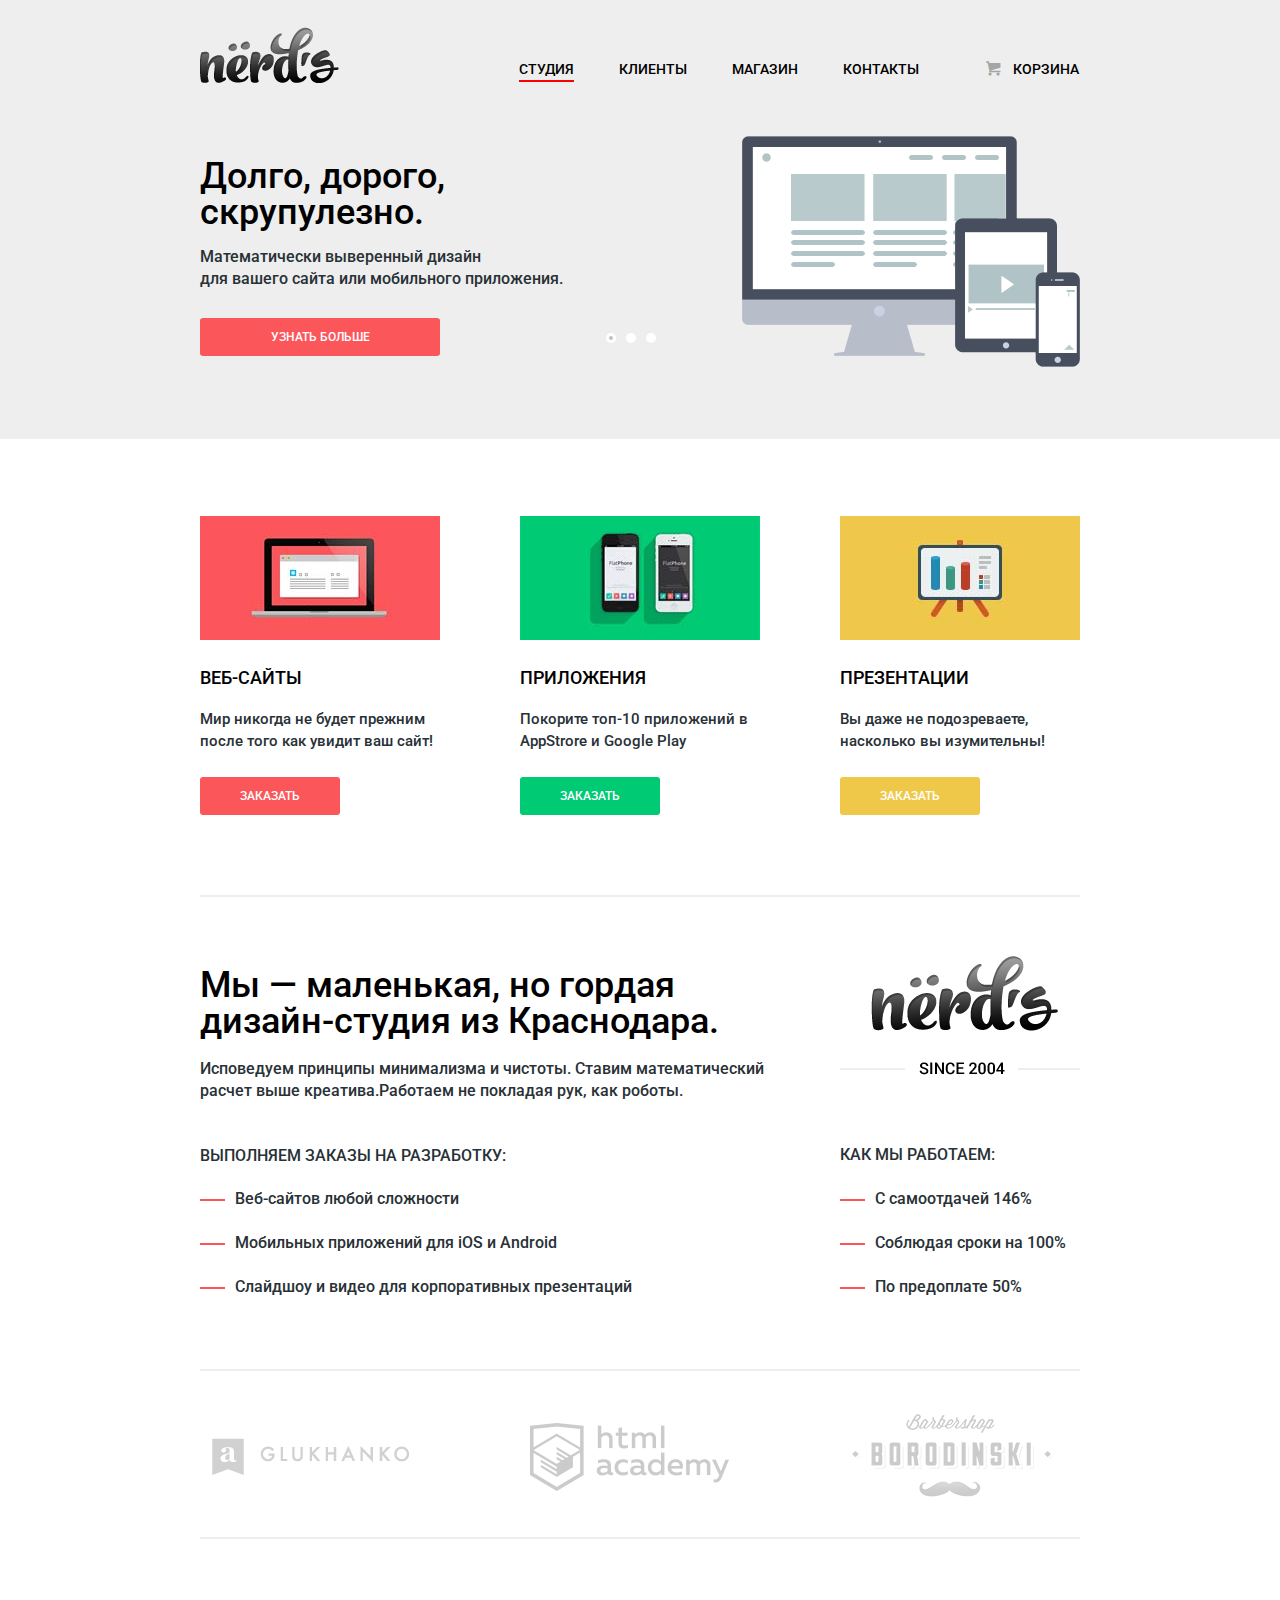
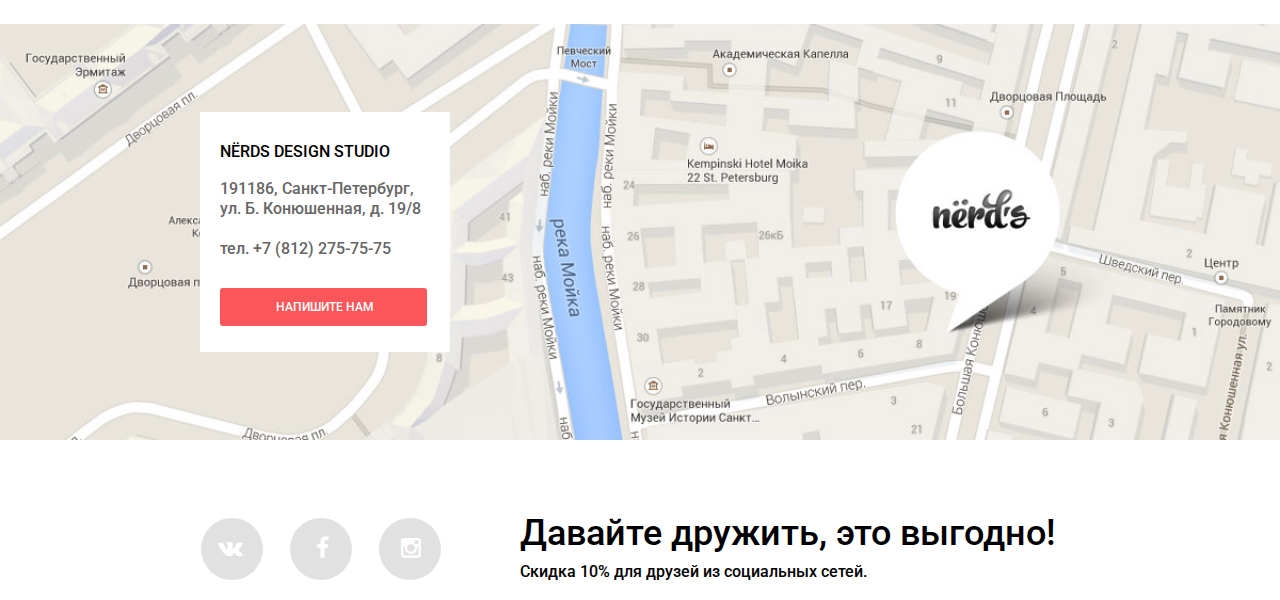
==== commit 5533f7b2: "update" ====
--- a/index.html
+++ b/index.html
@@ -155,7 +155,7 @@
               ул. Б. Конюшенная, д. 19/8<br><br>
               тел. +7 (812) 275-75-75</span>
             </p>
-            <a class="btn btn-red contacts-btn" href="form.html">НАПИШИТЕ НАМ</a>
+            <a class="btn btn-red contacts-btn" href="form.html>">НАПИШИТЕ НАМ</a>
           </div>
         </div>
       </div>
@@ -189,5 +189,6 @@
         <input class="btn btn-red form-fieldset-btn" type="submit" value="ОТПРАВИТЬ">
       </form>
     </div>
+  <script src="js/javascript.js"></script>
   </body>
-</html>+</html>
--- a/css/style.css
+++ b/css/style.css
@@ -40,7 +40,7 @@
 body {
   font-size: 16px;
   font-weight: 500;
-  font-family: "Roboto","Open Sans",sans-serif;
+  font-family: "Roboto","Arial",sans-serif;
   line-height: 22px;
   color: #000000;
   position: relative;
@@ -158,8 +158,6 @@
   background: #d5d5d5;
 }
 
-
-
                           /*  header  */
 
 .main-header {
@@ -427,7 +425,6 @@
   color: #283136;
   margin-bottom: 25px;
 }
-
 
 /*  seo  */
 
@@ -714,7 +711,7 @@
 /* catalog-sorting  */
 
 .catalog-sorting {
-  margin-bottom: 11px;
+  margin-bottom: 17px;
 }
 
 .catalog-sorting-subtitle {
@@ -742,19 +739,19 @@
   font-size: 12px;
   line-height: 18px;
   font-weight: 500;
-  font-family: "Roboto","Open Sans",sans-serif;
+  font-family: "Roboto","Arial",sans-serif;
   vertical-align: middle;
 }
 
 .catalog-sorting-link {
-  color: #000;
+  color: #000000;
   text-decoration: none;
   border-bottom: 1px dotted #00ca74;
   opacity: 0.3;
 }
 
 .catalog-sorting-link:active {
-  border-bottom: none;
+  border-bottom: 1px solid #00ca74;
   opacity: 1;
 }
 
@@ -776,8 +773,7 @@
 .catalog-sorting-dir {
   font-size: 12px;
   line-height: 18px;
-  font-weight: 500;
-  font-family: "Roboto","Open Sans",sans-serif;
+  vertical-align: top;
   display: inline-block;
 }
 .icon-down-dir, 
@@ -1040,6 +1036,7 @@
   padding-right: 90px;
   padding-bottom: 54px;
   margin: 0 auto;
+  display: none;
   position: absolute;
   bottom: 189px;
   left: 627px;
@@ -1048,7 +1045,7 @@
 
 .form-user-name-value,
 .form-user-mail-value {
-  font-family: "Roboto","Open Sans",sans-serif;
+  font-family: "Roboto","Arial",sans-serif;
   font-size: 12px;
   font-weight: 500;
   line-height: 18px;
@@ -1120,7 +1117,7 @@
 }
 
 .form-user-letter-value {
-  font-family: "Roboto","Open Sans",sans-serif;
+  font-family: "Roboto","Arial",sans-serif;
   font-size: 12px;
   font-weight: 500;
   line-height: 18px;
@@ -1215,49 +1212,47 @@
   transform: rotate(135deg);
 }
 
-/*.footer-contacts-popup {  
-  display: none;
-}*/
-
-
-
-
-
-
-
-
-
-
-
-
-
-
-
-
-
-
-
-
-
-
-
-
-
-
-
-
-
-
-
-
-
-
-
-
-
-
-
-
-
-
-
+.footer-contacts-popup-show {
+  display: block;
+}
+
+
+
+
+
+
+
+
+
+
+
+
+
+
+
+
+
+
+
+
+
+
+
+
+
+
+
+
+
+
+
+
+
+
+
+
+
+
+
+
+
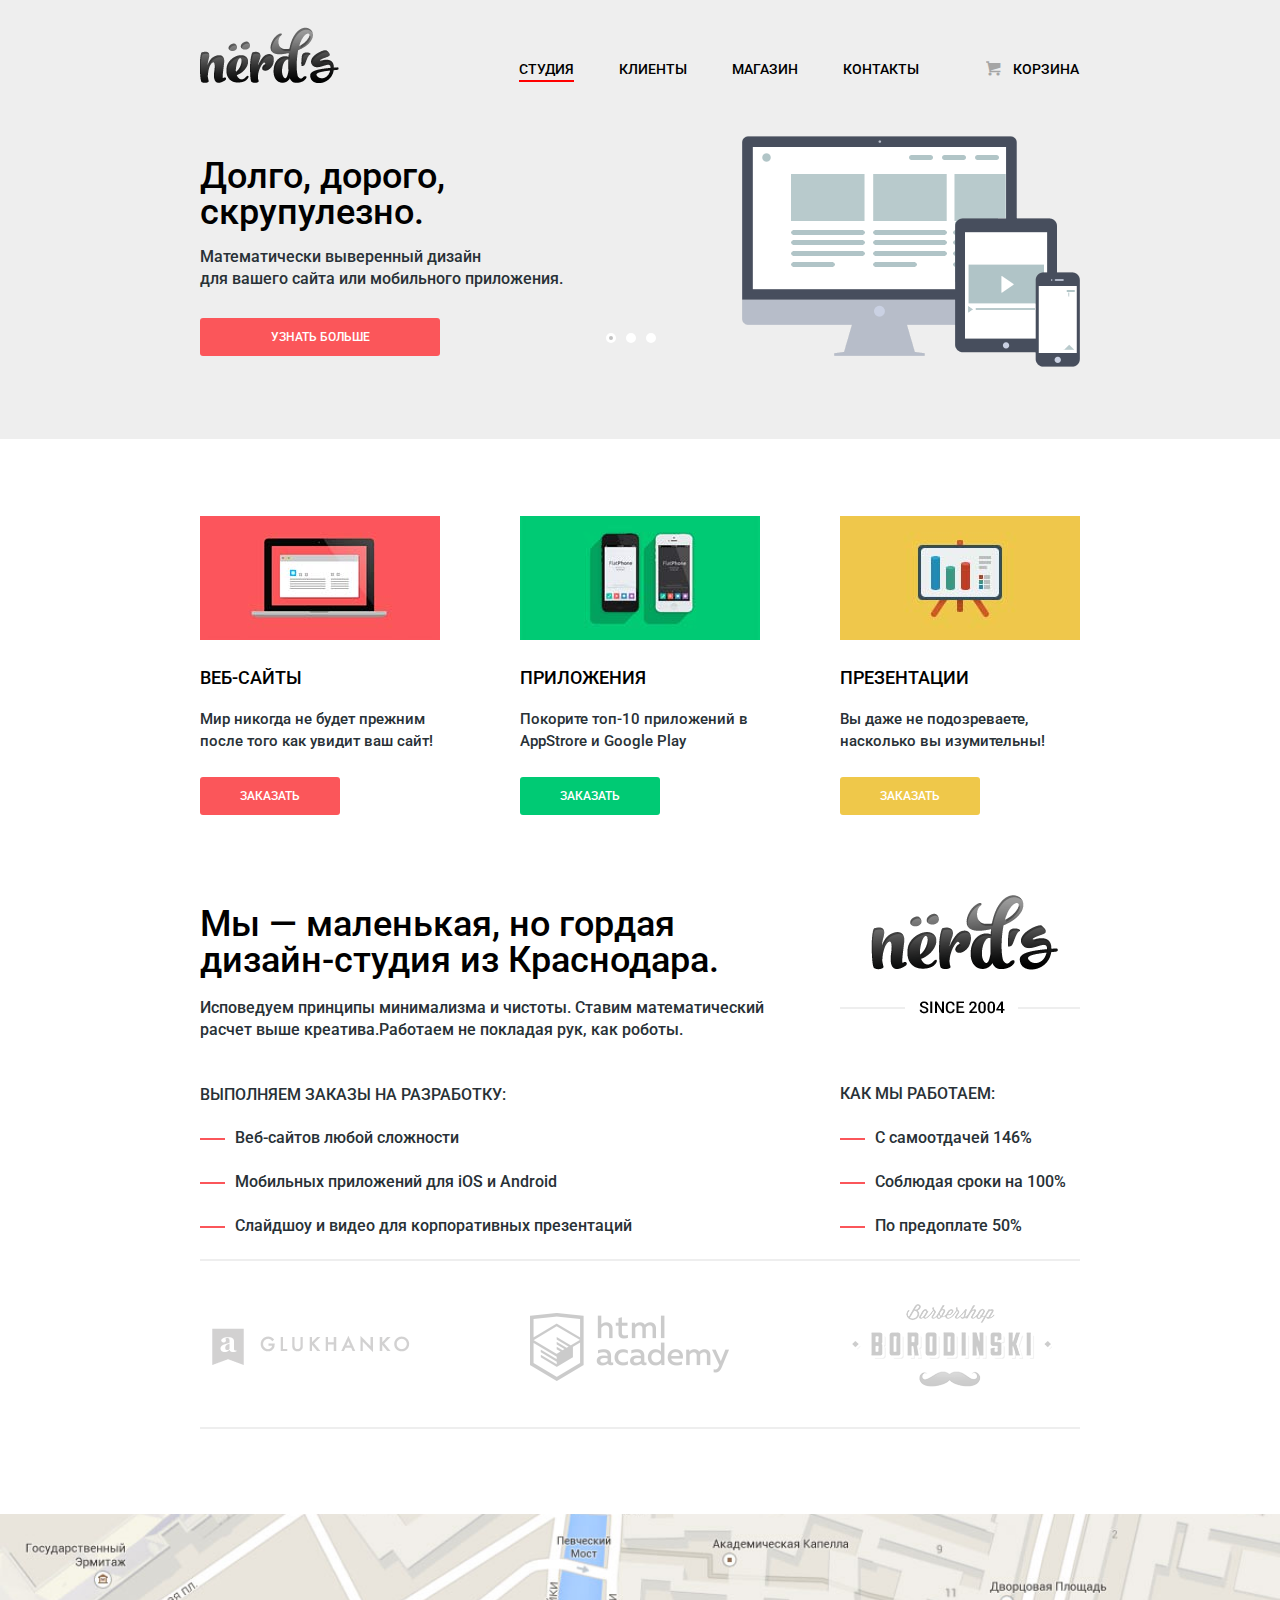
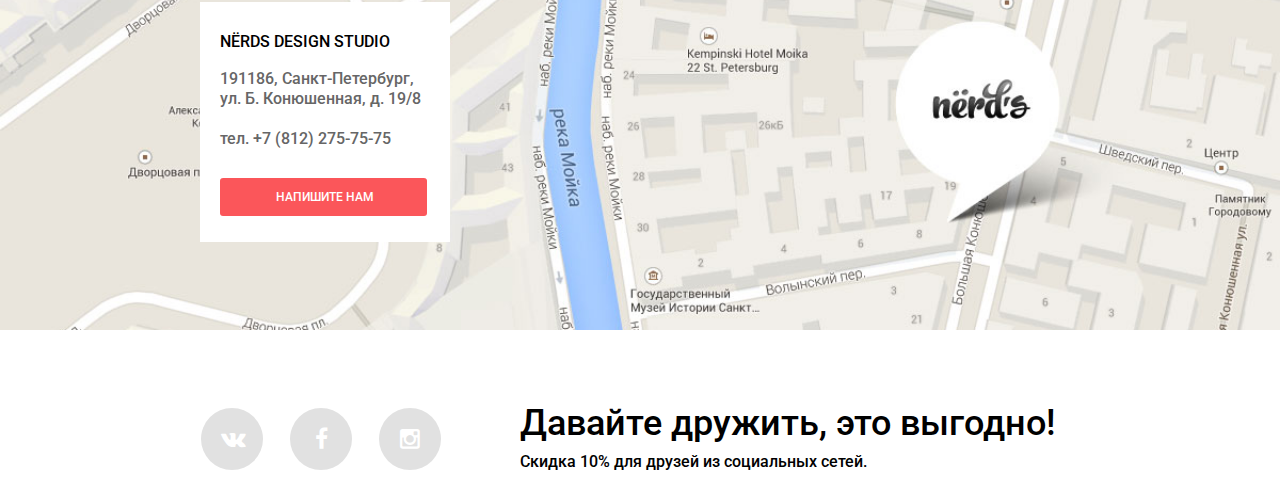
==== commit 8c6b78ce: "апдейт" ====
--- a/index.html
+++ b/index.html
@@ -5,7 +5,7 @@
     <title>Дизайн-студия:"Нёрдс"</title>
     <link rel="stylesheet" href="https://fonts.googleapis.com/css?family=Roboto:500,700&amp;subset=latin,cyrillic" >
     <link rel="stylesheet" href="css/normalize.css">
-    <link rel="stylesheet" href="css/style.css">
+    <link rel="stylesheet" href="css/style-mini.css">
   </head>
   <body>
     <header class="main-header">
@@ -77,7 +77,7 @@
     <main class="content">
       <div class="container">
         <div class="features clearfix">
-          <div class="features-item websites">
+          <div class="features-item">
             <a class="features-item-img" href="#">
               <img src="img/index-features-webs.jpg" width="240" height="124"  alt="Веб-сайты">
             </a>
@@ -87,7 +87,7 @@
             <p class="features-item-text">Мир никогда не будет прежним после того как увидит ваш сайт!</p>
             <a class="btn btn-red" href="#">ЗАКАЗАТЬ</a>
           </div>
-          <div class="features-item apps">
+          <div class="features-item">
             <a class="features-item-img" href="#">
             <img src="img/index-features-apps.jpg" width="240" height="124" alt="Приложения"></a>
             <h3 class="features-item-title">
@@ -96,7 +96,7 @@
             <p class="features-item-text">Покорите топ-10 приложений в AppStrore и Google Play</p>
             <a class="btn btn-green" href="#">ЗАКАЗАТЬ</a>
           </div>
-          <div class="features-item presentations">
+          <div class="features-item">
             <a class="features-item-img" href="#">
               <img src="img/index-features-present.jpg" width="240" height="124" alt="Презентации"></a>
             <h3 class="features-item-title">
@@ -155,15 +155,21 @@
               ул. Б. Конюшенная, д. 19/8<br><br>
               тел. +7 (812) 275-75-75</span>
             </p>
-            <a class="btn btn-red contacts-btn" href="form.html>">НАПИШИТЕ НАМ</a>
+            <a class="btn btn-red contacts-btn" href="form.html">НАПИШИТЕ НАМ</a>
           </div>
         </div>
       </div>
       <div class="container clearfix">
         <div class="footer-social">
-          <a class="social-btn icon-vk" href="#"></a>
-          <a class="social-btn icon-facebook" href="#"></a>
-          <a class="social-btn icon-instagramm" href="#"></a>
+          <a class="social-btn" href="#">
+            <i class="icon-vk"></i>
+          </a>
+          <a class="social-btn" href="#">
+            <i class="icon-facebook"></i>
+          </a>
+          <a class="social-btn" href="#">
+            <i class="icon-instagramm"></i>
+          </a>
         </div>
         <div class="footer-promo">
           <p class="footer-promo-subtitle">Давайте дружить, это выгодно!</p>
@@ -174,21 +180,21 @@
     <div class="footer-contacts-popup">
       <form class="form" action="#" method="post">
         <button type="button" class="popup-close"></button>
-        <div class="form-fieldset form-fieldset-name ">
+        <div class="form-fieldset form-fieldset-name">
           <label for="form-user-name">Ваше имя:</label>
           <input id="form-user-name" class="form-user-name-value" type="text" name="user-name" placeholder="ПРЕДСТАВЬТЕСЬ,ПОЖАЛУЙСТА">
         </div>
-        <div class="form-fieldset form-fieldset-email ">
+        <div class="form-fieldset form-fieldset-email">
           <label for="form-user-mail">Ваш e-mail:</label>
           <input id="form-user-mail" class="form-user-mail-value" type="email" name="user-mail" placeholder="ДЛЯ ОТПРАВКИ ОТВЕТА">
         </div>
-        <div class="form-fieldset form-fieldset-letter ">
+        <div class="form-fieldset form-fieldset-letter">
           <label for="form-user-letter">Текст письма:</label>
           <textarea id="form-user-letter" class="form-user-letter-value" name="user-letter" placeholder="В СВОБОДНОЙ ФОРМЕ"></textarea>
         </div>
         <input class="btn btn-red form-fieldset-btn" type="submit" value="ОТПРАВИТЬ">
       </form>
     </div>
-  <script src="js/javascript.js"></script>
+  <script src="js/js-mini.js"></script>
   </body>
 </html>
--- a/css/style-mini.css
+++ b/css/style-mini.css
@@ -0,0 +1 @@
+body,h4{line-height:22px}@font-face{font-weight:400;font-style:normal;font-family:symbols-nerds;src:url(../fonts/symbols-nerds.woff) format("woff"),url(../fonts/symbols-nerds.woff2) format("woff2")}[class*=" icon-"]::before,[class^=icon-]::before{display:inline-block;width:1em;margin-right:.2em;margin-left:.2em;font-weight:400;line-height:1em;font-family:symbols-nerds;text-align:center;text-transform:none;text-decoration:inherit;font-style:normal;font-variant:normal;speak:none}body,h1,h2,h3,h4{font-weight:500}.btn,.cart-link,.catalog-sorting-link,.features-item-link,.main-nav-list-link,.social-btn{text-decoration:none}.icon-basket::before{content:"\62"}.icon-facebook::before{content:"\66"}.icon-twitter::before{content:"\74"}.icon-vk::before{content:"\76"}.icon-up-dir::before{content:"\25b2"}.icon-down-dir::before{content:"\25bc"}.icon-circle::before{content:"\25cb"}.icon-circle-dot::before{content:"\25cf"}.icon-check-off::before{content:"\2610"}.icon-check-on::before{content:"\2611"}.icon-instagramm::before{content:"📷"}body{font-size:16px;font-family:Roboto,Arial,sans-serif;color:#000;position:relative}h1,h2{font-size:36px;line-height:36px}h3{font-size:18px;line-height:30px}h4{font-size:16px;color:#283136}.clearfix::after{content:"";display:block;clear:both}.container{width:880px;padding:1px 10px;margin:0 auto}img{width:100%;height:auto;display:block}.btn{font-size:12px;line-height:18px;color:#fff;text-align:center;vertical-align:top;display:inline-block;border:none;outline:0;cursor:pointer;border-radius:3px}.btn-red{padding:10px 0;background:#fb565a}.btn-red:hover{background:#d6494d}.btn-red:active{padding-top:7px;border-top:3px solid #9b2d30;background:#b63538}.btn-green{padding:10px 0;background:#00ca74}.btn-green:hover{background:#01a25e}.btn-green:active{padding-top:7px;border-top:3px solid #007b47;background:#009053}.btn-yellow{padding:10px 0;background:#efc84a}.btn-yellow:hover{background:#d6ae2c}.btn-yellow:active{padding-top:7px;border-top:3px solid #a3841f;background:#c09b24}.btn-grey{color:#000;padding:10px 0;background:#f1f1f1}.btn-grey:not(.catalog-pagination-active):hover{background:#e5e5e5}.btn-grey:not(.catalog-pagination-active):active{padding-top:7px;border-top:3px solid #b5b5b5;background:#d5d5d5}.main-header{margin-bottom:76px;background-color:#eee}.header-top{margin-top:26px;margin-bottom:44px}.main-logo{float:left;width:139px;margin-right:145px}.logo-link{width:139px;height:auto;display:block}.main-navigator{width:480px;margin-top:27px;float:left}.main-navigator-list{font-size:0;text-align:right;margin:0;padding:0;list-style:none}.cart-link,.main-nav-list-item{font-size:14px;line-height:30px}.main-nav-list-item{vertical-align:bottom;margin-right:45px;display:inline-block}.main-nav-list-link{color:#000}.main-nav-list-link:not(.main-nav-active):hover{color:#fb565a}.main-nav-list-link:not(.main-nav-active):active{color:#000;opacity:.4}.header-nav-list-item:last-child{margin-right:0}.main-nav-active{padding-bottom:3px;border-bottom:2px solid red}.user-block{width:110px;margin-top:27px;float:right}.cart-link{color:#000;padding-left:12px}.icon-basket::before{font-size:16px;margin-right:12px;opacity:.3}.cart-link:hover{color:#fa6467;opacity:1}.cart-link:active{color:#000}.icon-basket:hover::before{opacity:1}.icon-basket:active::before{opacity:.15}.header-slider{width:880px;min-height:310px;position:relative}.header-slider-toggle{display:none}.header-slider-controls{text-align:center;width:200px;height:10px;margin-left:-100px;position:absolute;bottom:95px;left:49%;z-index:1000}.header-slider-controls .active{background:#c1c1c1}.header-slider-control{vertical-align:top;width:4px;height:4px;margin:0 3px;border:3px solid #fff;display:inline-block;background:#fff;border-radius:50%;cursor:pointer}#slider-control-btn-1:checked~.header-slides .header-slide:nth-child(1),#slider-control-btn-2:checked~.header-slides .header-slide:nth-child(2),#slider-control-btn-3:checked~.header-slides .header-slide:nth-child(3){display:block}#slider-control-btn-1:checked~.header-slider-controls label[for=slider-control-btn-1],#slider-control-btn-2:checked~.header-slider-controls label[for=slider-control-btn-2],#slider-control-btn-3:checked~.header-slider-controls label[for=slider-control-btn-3]{background:#c1c1c1}.header-slide:nth-child(1),.header-slide:nth-child(2){background-position:100% 10%;background-repeat:no-repeat}.header-slide{width:100%;height:310px;position:absolute;top:0;left:0;display:none}.header-slide:nth-child(1){background-image:url(../img/header-slide-1.png)}.header-slide:nth-child(2){background-image:url(../img/header-slide-2.png)}.header-slide:nth-child(3){background-image:url(../img/header-slide-3.png);background-repeat:no-repeat;background-position:100% 0}.header-slide-content{width:500px}.header-slide-title{margin-bottom:10px}.header-slider-text{color:#283136}.slider-btn{width:240px;margin-top:12px}.catalog-header-caption{margin-top:64px;margin-bottom:83px}.catalog-header-caption h1{font-size:40px;font-weight:500;line-height:48px;text-align:center;padding-left:107px;padding-right:117px}.features{margin-bottom:80px}.features-item{width:240px;margin-right:80px;float:left}.features-item:nth-child(3n){margin-right:0}.features-item-title{margin-top:23px;margin-bottom:15px}.features-item-img{width:240px;height:auto;display:block}.features-item-link{color:#000}.features-item-text{font-size:15px;color:#283136;margin-bottom:25px}.features-item .btn-green,.features-item .btn-red,.features-item .btn-yellow{width:140px}.features-item .btn-green .seo-block{padding-top:59px;margin-bottom:49px;border-top:2px solid #eee}.column-left{width:580px;float:left}.column-left-title{margin-top:11px;margin-bottom:19px}.column-left-text{color:#283136;margin-bottom:43px}.column-right{width:240px;float:right}.column-right-title{margin-bottom:22px}.column-left-list,.column-right-list{color:#283136;padding:0;list-style:none}.column-left-item,.column-right-item{display:block;margin-bottom:22px}.column-left-item::before,.column-right-item::before{content:"";vertical-align:middle;width:25px;height:2px;margin-right:10px;display:inline-block;background:#fb565a}.index-logo-seo{width:100%;height:auto;margin-bottom:69px}.partners{padding-top:43px;padding-bottom:37px;padding-left:7px;margin-bottom:4px;border-bottom:2px solid #eee;border-top:2px solid #eee}.partners-logo{vertical-align:bottom;width:209px;height:auto;margin-right:109px;display:block;float:left;opacity:.2}.partners-logo:nth-child(3n){margin-right:0;margin-left:5px}.partners-logo:active,.partners-logo:hover{opacity:1}.catalog-filter{float:left;width:240px}.catalog-filter-slider{width:240px}.catalog-filter-item{margin-bottom:49px}.catalog-filter-item h3{margin-top:-3px;margin-bottom:14px}.catalog-filter-control{height:41px;margin-bottom:15px;padding-top:39px;padding-right:20px;padding-left:20px;position:relative;background:#f1f1f1;border-radius:3px}.filter-slide-scale{height:2px;background:#d7dcde}.filter-slide-bar{width:75%;height:2px;background:#00ca74}.filter-slide-toggle{width:4px;height:4px;border:8px solid #fff;position:absolute;top:30px;left:0;background:#ababab;border-radius:50%;box-shadow:0 2px 1px 0 #cfcfcf;cursor:pointer}.toggle-min{left:20px}.toggle-max{left:160px}.filter-slide-price{font-size:0}.price-filter,.price-filter-value{font-size:16px;font-weight:500;line-height:22px;color:#283136}.price-filter-value{text-align:center;width:60px;padding:8px 10px;margin-left:8px;margin-right:12px;border:none;background:#f1f1f1;border-radius:3px}.price-filter-max .price-filter-value{margin-right:0;margin-left:4px}.price-filter-value::-webkit-input-placeholder{color:#283136;opacity:1}.price-filter-value::-moz-placeholder{color:#283136;opacity:1}.price-filter-value:-ms-input-placeholder{color:#283136;opacity:1}.price-filter-value::placeholder{color:#283136;opacity:1}.filter-features-item,.filter-layout-item{line-height:20px;color:#283136;margin-top:14px;margin-bottom:20px;padding-left:35px;position:relative;display:block;cursor:pointer}.filter-features-item::before,.filter-layout-item::before{font-size:28px;font-family:symbols-nerds;line-height:20px;position:absolute;top:0;left:0}.filter-layout-item::before{color:#c1c1c1;content:"\25cb"}.filter-layout-item:hover::before{color:#b5b5b5}input[type=radio]:disabled+.filter-layout-item,input[type=checkbox]:disabled+.filter-features-item{color:#dedfe0}input[type=radio]:disabled+.filter-layout-item::before,input[type=checkbox]:disabled+.filter-features-item::before{color:#efefef}.filter-features-item::before{content:"\2610";color:#c1c1c1}.filter-features-item:hover::before{color:#b5b5b5}input[type=radio],input[type=checkbox]{display:none}input[type=radio]:checked+.filter-layout-item::before{content:"\25cf"}input[type=checkbox]:checked+.filter-features-item::before{content:"\2611"}.filter-btn{font-weight:600;width:153px;margin-top:10px;margin-left:1px}.catalog{width:560px;margin-bottom:-3px;float:right}.catalog-sorting{margin-bottom:17px}.catalog-sorting-subtitle{margin-right:37px}.catalog-sorting-list{font-size:0;vertical-align:middle;margin:0 47px 0 0;padding:0;display:inline-block;list-style:none}.catalog-sorting-item{vertical-align:middle;margin-right:45px;display:inline-block}.catalog-sorting-link,.catalog-sorting-subtitle{font-size:12px;line-height:18px;font-weight:500;font-family:Roboto,Arial,sans-serif;vertical-align:middle}.catalog-sorting-link{color:#000;border-bottom:1px dotted #00ca74;opacity:.3}.catalog-sorting-link:active,.catalog-sorting-link:hover{border-bottom:1px solid #00ca74;opacity:1}.catalog-sorting-control{font-size:0;vertical-align:top;margin:0 0 0 auto;padding:0;display:inline-block;list-style:none}.catalog-sorting-dir{font-size:12px;line-height:18px;vertical-align:top;display:inline-block}.icon-down-dir::before,.icon-up-dir::before{font-size:23px;line-height:20px;width:15px;padding:0}.icon-down-dir,.icon-up-dir{text-decoration:none;color:#c1c1c1;height:auto}.icon-down-dir::before{margin:0 2px 0 0}.icon-down-dir:hover::before{color:#b5b5b5}.icon-down-dir:active::before{color:#000}.catalog-sorting-dir .active{color:#00ca74}.icon-up-dir::before{margin:0 -3px 0 0;cursor:pointer}.icon-up-dir:hover::before{color:#b5b5b5}.icon-up-dir:active::before{color:#000}.catalog-item{width:240px;height:240px;margin-right:80px;margin-bottom:80px;padding-top:30px;position:relative;float:left;background:#f1f1f1;border-radius:5px}.catalog-item::before{content:"•••";font-size:40px;line-height:40px;letter-spacing:4px;color:#fff;position:absolute;top:-5px;left:10px}.catalog-item:hover{background:#797979}.catalog-item:hover .catalog-item-popup{display:block}.catalog-item:nth-child(2n){margin-right:0}.catalog-item-link{width:240px;height:auto;display:block}.catalog-item-popup{text-align:center;width:140px;height:140px;padding:30px;position:absolute;top:50px;left:20px;z-index:20;background:#fff;overflow:auto;display:none}.catalog-popup-header{line-height:24px;margin:0 0 10px}.catalog-item-popup-text{font-size:14px;line-height:18px;margin:0 0 27px}.catalog-item-popup .btn-red{width:140px}.catalog-pagination{width:385px}.catalog-pagination-list{font-size:0;margin:0;padding:0;list-style:none}.catalog-pagination-item{font-size:12px;line-height:18px;vertical-align:middle;display:inline-block}.btn-page{width:34px;margin-right:12px}.catalog-pagination-active{width:30px;padding:8px 0;border:2px solid #f2f2f2;background:#fff;cursor:auto}.btn-next{width:140px}.main-footer{margin-top:80px}.location{height:416px;background:url(../img/map-img.jpg) 50% 50% no-repeat #e9e5dc;background-size:cover}.footer-contacts{vertical-align:top;width:230px;padding-left:20px;padding-top:9px;padding-bottom:26px;margin-top:87px;background:#fff}.footer-contacts-subtitle{font-weight:500;line-height:30px}.footer-contacts-address{line-height:20px;color:#666;margin-top:12px;margin-bottom:29px;display:block}.contacts-btn{width:100px;padding-left:55px;padding-right:52px}.footer-social{font-size:0;width:270px;margin-top:77px;margin-left:1px;position:relative;float:left}.social-btn{font-size:23px;line-height:27px;text-align:center;vertical-align:middle;color:#fff;width:62px;height:62px;margin-right:27px;display:inline-block;position:relative;background:#e1e1e1;border-radius:50%}.social-btn i{position:relative;top:18px}.social-btn:hover{background:#fb565a}.social-btn:active{border-top:3px #b63e42 solid;box-sizing:border-box;background:#d6494d}.social-btn:active i{top:15px}.footer-promo{width:570px;margin-top:38px;margin-right:-10px;float:right}.footer-promo-subtitle{font-size:36px;line-height:36px;margin-bottom:10px}.form-user-letter-value,.form-user-mail-value,.form-user-name-value{font-family:Roboto,Arial,sans-serif;font-size:12px;font-weight:500;line-height:18px}.footer-promo-text{margin-top:2px}.footer-contacts-popup{width:460px;margin:0 auto;display:none;position:fixed;top:200px;left:0;right:0;background:#fff;padding:10px 90px 54px 80px}.form-user-mail-value,.form-user-name-value{width:186px;padding:9px 15px;margin:4px 0;border:2px solid #d7dcde;border-radius:3px}.form-user-name-value::-webkit-input-placeholder{color:#000;opacity:1}.form-user-name-value::-moz-placeholder{color:#000;opacity:1}.form-user-name-value:-ms-input-placeholder{color:#000;opacity:1}.form-user-name-value::placeholder{color:#000;opacity:1}.form-user-mail-value::-webkit-input-placeholder{color:#000;opacity:1}.form-user-mail-value::-moz-placeholder{color:#000;opacity:1}.form-user-mail-value:-ms-input-placeholder{color:#000;opacity:1}.form-user-mail-value::placeholder{color:#000;opacity:1}.form-user-letter-value::-webkit-input-placeholder{color:#000;opacity:1}.form-user-letter-value::-moz-placeholder{color:#000;opacity:1}.form-user-letter-value:-ms-input-placeholder{color:#000;opacity:1}.form-user-letter-value::placeholder{color:#000;opacity:1}.form-user-letter-value{width:428px;height:100px;padding:8px 14px;margin:8px 0;border:2px solid #d7dcde;border-radius:3px}.form-user-letter-value:hover,.form-user-mail-value:hover,.form-user-name-value:hover{border:2px solid #a2a9ac}.form-user-letter-value:focus,.form-user-mail-value:focus,.form-user-name-value:focus{border:2px solid #56bffb}.form-fieldset{width:220px}.form-fieldset-name{width:220px;margin-bottom:11px;margin-right:18px;padding:0;float:left}.form-fieldset-email{width:220px;margin:0;padding:0;float:left}.form-fieldset-letter{margin-bottom:31px;clear:both}.form-fieldset-btn{width:100%}.popup-close{width:43px;height:43px;margin-left:auto;border:none;position:relative;left:84px;bottom:7px;display:block;background:#fb565a;border-radius:50%}.popup-close::after,.popup-close::before{content:"";width:6px;height:27px;margin-left:-3px;margin-top:-13px;position:absolute;top:50%;left:50%;background:#fff;display:block}.popup-close::before{-webkit-transform:rotate(45deg);transform:rotate(45deg)}.popup-close::after{-webkit-transform:rotate(135deg);transform:rotate(135deg)}@-webkit-keyframes bounce{0%{-webkit-transform:translateY(4000px);transform:translateY(4000px)}70%{-webkit-transform:translateY(-40px);transform:translateY(-40px)}90%{-webkit-transform:translateY(20px);transform:translateY(20px)}100%{-webkit-transform:translateY(0);transform:translateY(0)}}@keyframes bounce{0%{-webkit-transform:translateY(-2000px);transform:translateY(-2000px)}70%{-webkit-transform:translateY(40px);transform:translateY(40px)}90%{-webkit-transform:translateY(-20px);transform:translateY(-20px)}100%{-webkit-transform:translateY(0);transform:translateY(0)}}.footer-contacts-popup-show{display:block;-webkit-animation:bounce 1s;animation:bounce 1s}